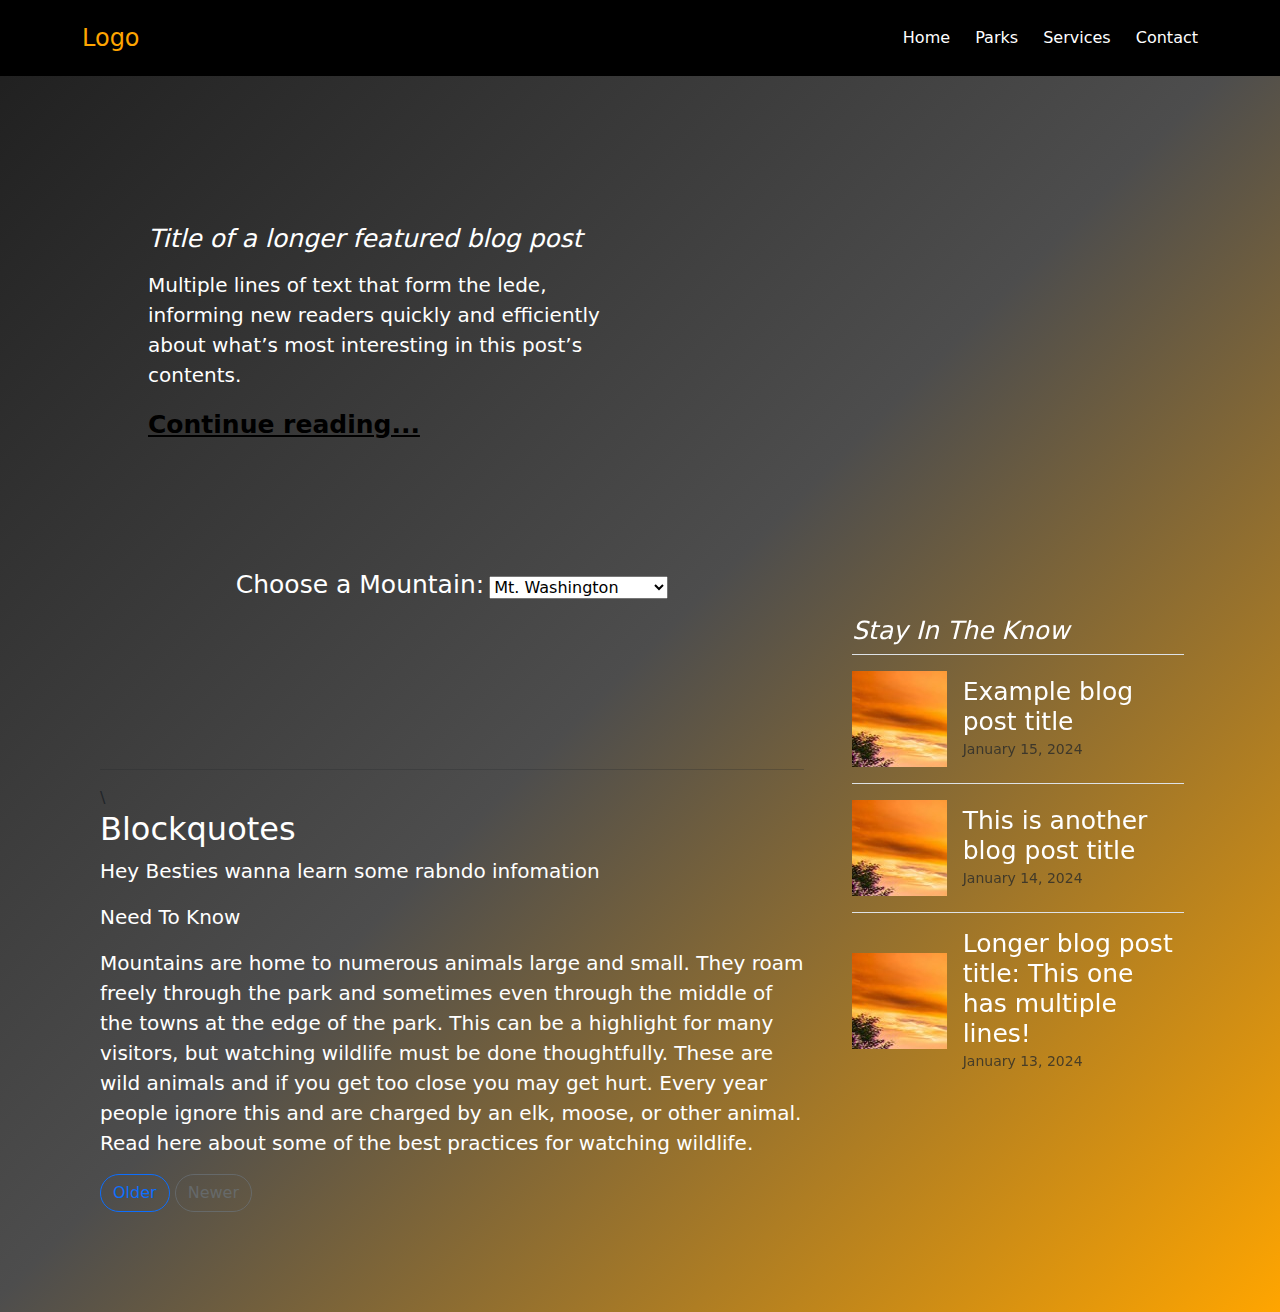
==== mountains.html @ 387bf5c2 "update mountain css" ====
<!DOCTYPE html>
<html lang="en">

<head>
  <meta charset="UTF-8">
  <meta name="viewport" content="width=device-width, initial-scale=1.0">
  <title>Document</title>
  <link rel="stylesheet" href="css/mountains.css">

  <link href="https://cdn.jsdelivr.net/npm/bootstrap@5.3.3/dist/css/bootstrap.min.css" rel="stylesheet"
    integrity="sha384-QWTKZyjpPEjISv5WaRU9OFeRpok6YctnYmDr5pNlyT2bRjXh0JMhjY6hW+ALEwIH" crossorigin="anonymous">

  <link href="https://cdn.jsdelivr.net/npm/bootstrap@5.3.0-alpha1/dist/css/bootstrap.min.css" rel="stylesheet">

  <link href="https://cdn.jsdelivr.net/npm/bootstrap@5.3.3/dist/css/bootstrap.min.css" rel="stylesheet"
    integrity="sha384-QWTKZyjpPEjISv5WaRU9OFeRpok6YctnYmDr5pNlyT2bRjXh0JMhjY6hW+ALEwIH" crossorigin="anonymous">
  <link rel="stylesheet" href="css/mountains.css">
</head>
<style>

</style>

<body>
  <header>
    <nav class="navbar">
      <div class="container">
        <a href="#" class="logo">Logo</a>
        <ul class="nav-links">
          <li><a href="index.html">Home</a></li>
          <li><a href="parks.html">Parks</a></li>
          <li><a href="#">Services</a></li>
          <li><a href="#">Contact</a></li>
        </ul>
      </div>
    </nav>
  </header>

  


    <main>

      <div class="p-4 p-md-5 mb-4 rounded   background-color:transparent">
        <div class="col-lg-6 px-0">
          <h1 class="display-4 fst-italic">Title of a longer featured blog post</h1>
          <p class="lead my-3">Multiple lines of text that form the lede, informing new readers quickly and efficiently
            about what’s most interesting in this post’s contents.</p>
          <p class="lead mb-0"><a href="#" class="text-body-emphasis fw-bold">Continue reading...</a></p>
        </div>
      </div>
    <div class="row g-5">
      <div class="col-md-8">
        
        
        <article class="blog-post">
         
          <div class="container1">
            <label for="mountainDropdown">Choose a Mountain:</label>
            <select id="mountainDropdown" name="dropdown">
            </select>
      
            <br>
      
            <div id="mountainInfo"></div>
            <!-- Info will be displayed here -->
          </div></p>
          <hr>
\          <h2>Blockquotes</h2>
          <p>Hey Besties wanna learn some rabndo infomation</p>
          <blockquote class="blockquote">
            <p>Need To Know</p>
          </blockquote>
          <p>Mountains are home to numerous animals large and small. They roam freely through the park and sometimes even through the middle of the towns at the edge of the park. This can be a highlight for many visitors, but watching wildlife must be done thoughtfully. These are wild animals and if you get too close you may get hurt. Every year people ignore this and are charged by an elk, moose, or other animal. Read here about some of the best practices for watching wildlife.</p>
         

        

        <nav class="blog-pagination" aria-label="Pagination">
          <a class="btn btn-outline-primary rounded-pill" href="#">Older</a>
          <a class="btn btn-outline-secondary rounded-pill disabled" aria-disabled="true">Newer</a>
        </nav>

      </div>

      <div class="col-md-4">
        <div class="position-sticky" style="top: 2rem; background-color: transparent;">
          

          <div>
            <h4 class="fst-italic">Stay In The Know</h4>
            <ul class="list-unstyled">
              <li>
                <a class="d-flex flex-column flex-lg-row gap-3 align-items-start align-items-lg-center py-3 link-body-emphasis text-decoration-none border-top"
                  href="#">
                  <svg class="bd-placeholder-img" width="100%" height="96" xmlns="http://www.w3.org/2000/svg"
                    aria-hidden="true" preserveAspectRatio="xMidYMid slice" focusable="false">
                    <image href = "/images/mountain1.jpg">
                    <rect width="100%" height="100%" fill="#777" />
                  </svg>
                  <div class="col-lg-8">
                    <h6 class="mb-0">Example blog post title</h6>
                    <small class="text-body-secondary">January 15, 2024</small>
                  </div>
                </a>
              </li>
              <li>
                <a class="d-flex flex-column flex-lg-row gap-3 align-items-start align-items-lg-center py-3 link-body-emphasis text-decoration-none border-top"
                  href="#">
                  <svg class="bd-placeholder-img" width="100%" height="96" xmlns="http://www.w3.org/2000/svg"
                    aria-hidden="true" preserveAspectRatio="xMidYMid slice" focusable="false">
                    <image href = "/images/mountain1.jpg">

                    <rect width="100%" height="100%" fill="#777" />
                  </svg>
                  <div class="col-lg-8">
                    <h6 class="mb-0">This is another blog post title</h6>
                    <small class="text-body-secondary">January 14, 2024</small>
                  </div>
                </a>
              </li>
              <li>
                <a class="d-flex flex-column flex-lg-row gap-3 align-items-start align-items-lg-center py-3 link-body-emphasis text-decoration-none border-top"
                  href="#">
                  <svg class="bd-placeholder-img" width="100%" height="96" xmlns="http://www.w3.org/2000/svg"
                    aria-hidden="true" preserveAspectRatio="xMidYMid slice" focusable="false">
                    <image href = "/images/mountain1.jpg">

                    <rect width="100%" height="100%" fill="#777" />
                  </svg>
                  <div class="col-lg-8">
                    <h6 class="mb-0">Longer blog post title: This one has multiple lines!</h6>
                    <small class="text-body-secondary">January 13, 2024</small>
                  </div>
                </a>
              </li>
            </ul>
          </div>

        
  </main>





  <script src="/scripts/mountains.js">






  </script>


</body>

</html>
---- css/mountains.css ----
.navbar {
  background-color: black;
  padding: 20px 0;
}



.logo {
  color: orange;
  text-decoration: none;
  font-size: 24px;
}

.nav-links {
  list-style-type: none;
  margin: 0;
  padding: 0;
}

.nav-links li {
  display: inline-block;
  margin-left: 20px;
}

.nav-links li a {
  color: white;
  text-decoration: none;
  transition: color 0.3s ease;
}

.nav-links li a:hover {
  color: orange;
}
  
  @media (max-width: 768px) {
    .container {
      flex-direction: column;
      align-items: flex-start;
    }
  
    .nav-links {
      margin-top: 20px;
    }
  
    .nav-links li {
      margin-right: 50;
      margin-bottom: 10px;
    }
  }

  body {

    background: linear-gradient(135deg, #1e1e1e, #4d4d4d, #FFA500);
  }
  


/* styles.css */

/* Centering container */
.center-container {
  display: flex;
  align-items: center; /* Vertically center */
  height: 50vh; /* Full viewport height */
}

/* Styles for the container */
.container1 {
  text-align: center; /* Center text */
  background-color: transparent; /* Example background color */
  padding: 50px;
  border-radius: 11%; /* Example border radius */

}
label, .fst-italic, .mb-0{
  color: white;
  font-size: 25px;
}
 
h2{
  color: white;

}

p{
  color: white;

  font-size: 20px;
}
#mountainInfo{
  padding-top: 100px

}
  

.col-md-4{
padding-right: 20px;
  padding-top: 100px;
}

main{
padding: 100px;

}
.card{
  background-color: transparent;
border: transparent;
}

.card-text{

  background-color: transparent;
  padding: 20px;
  border-radius: 10px;
  box-shadow: 0 4px 8px rgba(0, 0, 0, 0.8); /
}

.bg-body-tertiary  {
  background-color: transparent black; 
  padding: 1rem; /* Padding */
  margin-bottom: 1rem; /* Bottom margin */
  border-radius: 0.25rem; /* Rounded corners */
}
---- css/mountains.css ----
.navbar {
  background-color: black;
  padding: 20px 0;
}



.logo {
  color: orange;
  text-decoration: none;
  font-size: 24px;
}

.nav-links {
  list-style-type: none;
  margin: 0;
  padding: 0;
}

.nav-links li {
  display: inline-block;
  margin-left: 20px;
}

.nav-links li a {
  color: white;
  text-decoration: none;
  transition: color 0.3s ease;
}

.nav-links li a:hover {
  color: orange;
}
  
  @media (max-width: 768px) {
    .container {
      flex-direction: column;
      align-items: flex-start;
    }
  
    .nav-links {
      margin-top: 20px;
    }
  
    .nav-links li {
      margin-right: 50;
      margin-bottom: 10px;
    }
  }

  body {

    background: linear-gradient(135deg, #1e1e1e, #4d4d4d, #FFA500);
  }
  


/* styles.css */

/* Centering container */
.center-container {
  display: flex;
  align-items: center; /* Vertically center */
  height: 50vh; /* Full viewport height */
}

/* Styles for the container */
.container1 {
  text-align: center; /* Center text */
  background-color: transparent; /* Example background color */
  padding: 50px;
  border-radius: 11%; /* Example border radius */

}
label, .fst-italic, .mb-0{
  color: white;
  font-size: 25px;
}
 
h2{
  color: white;

}

p{
  color: white;

  font-size: 20px;
}
#mountainInfo{
  padding-top: 100px

}
  

.col-md-4{
padding-right: 20px;
  padding-top: 100px;
}

main{
padding: 100px;

}
.card{
  background-color: transparent;
border: transparent;
}

.card-text{

  background-color: transparent;
  padding: 20px;
  border-radius: 10px;
  box-shadow: 0 4px 8px rgba(0, 0, 0, 0.8); /
}

.bg-body-tertiary  {
  background-color: transparent black; 
  padding: 1rem; /* Padding */
  margin-bottom: 1rem; /* Bottom margin */
  border-radius: 0.25rem; /* Rounded corners */
}
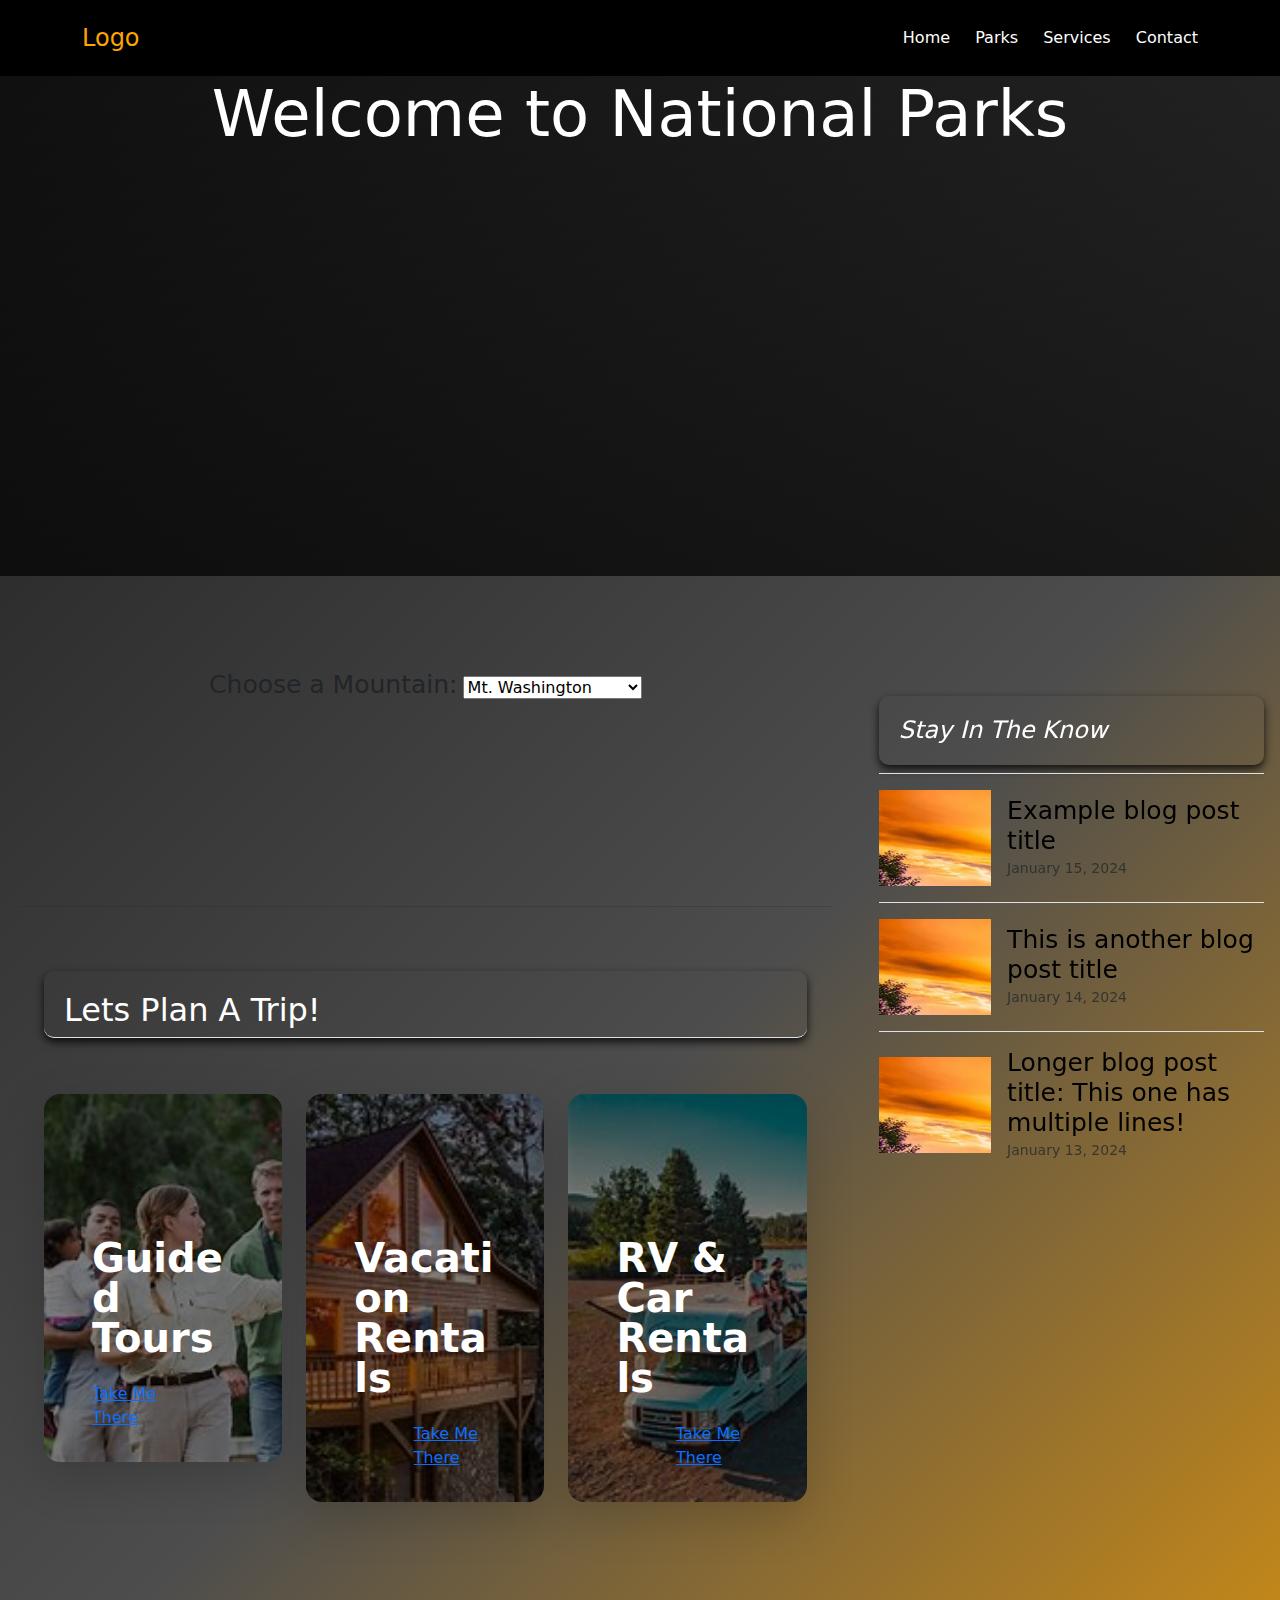
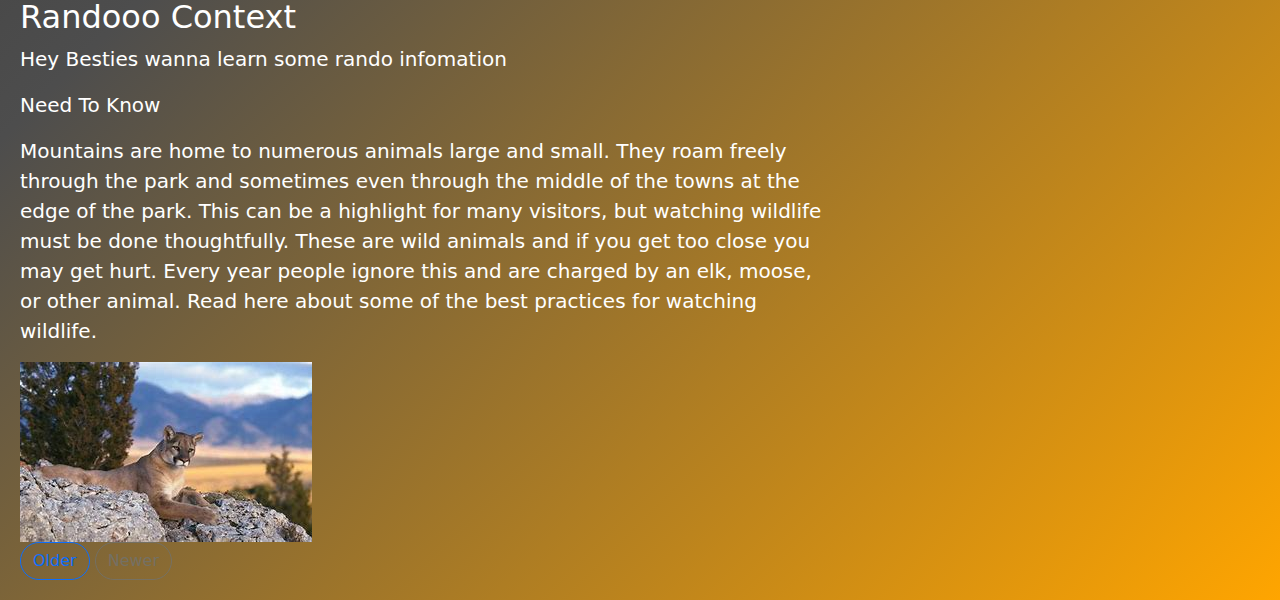
==== commit 45a8b341: "fixed jumbo tron" ====
--- a/mountains.html
+++ b/mountains.html
@@ -35,114 +35,200 @@
     </nav>
   </header>
 
-  
-
-
-    <main>
-
-      <div class="p-4 p-md-5 mb-4 rounded   background-color:transparent">
-        <div class="col-lg-6 px-0">
-          <h1 class="display-4 fst-italic">Title of a longer featured blog post</h1>
-          <p class="lead my-3">Multiple lines of text that form the lede, informing new readers quickly and efficiently
-            about what’s most interesting in this post’s contents.</p>
-          <p class="lead mb-0"><a href="#" class="text-body-emphasis fw-bold">Continue reading...</a></p>
+
+
+
+  <main>
+    <div class="jumbotron jumbotron-fluid">
+      <div class="container text-center">
+        <h1 class="display-3">Welcome to National Parks</h1>
+      </div>
+    </div>
+    <article>
+      <div class="row g-5">
+        <div class="col-md-8">
+
+
+          <article class="blog-post">
+
+            <div class="container1">
+              <label for="mountainDropdown">Choose a Mountain:</label>
+              <select id="mountainDropdown" name="dropdown">
+              </select>
+
+              <br>
+
+              <div id="mountainInfo"></div>
+              <!-- Info will be displayed here -->
+            </div>
+            </p>
+          </article>
+            <hr>
+            <div class="b-example-divider"></div>
+
+            <div class="container px-4 py-5" id="custom-cards">
+              <h2 class="pb-2 border-bottom">Lets Plan A Trip! </h2>
+
+              <div class="row row-cols-1 row-cols-lg-3 align-items-stretch g-4 py-5">
+                <div class="col">
+                  <div class="card card-cover h-200 overflow-hidden text-bg-dark rounded-4 shadow-lg" style="background-repeat: no-repeat; background-image:  linear-gradient(rgba(0, 0, 0, 0.5), rgba(0, 0, 0, 0.5)),
+        url(/images/tours.jpeg);background-size: cover">
+                    <div class="d-flex flex-column h-100 p-5 pb-3 text-white text-shadow-1">
+                      <h3 class="pt-5 mt-5 mb-4 display-6 lh-1 fw-bold">Guided Tours</h3>
+                      <ul class="d-flex list-unstyled mt-auto">
+                        <li class="me-auto">
+                        </li>
+                        <li class="d-flex align-items-center me-3">
+                          <a href="mountains.html" class="slide-link">Take Me There</a>
+                        <li class="d-flex align-items-center">
+                          <svg class="bi me-2" width="1em" height="1em">
+                            <use xlink:href="#calendar3" />
+                          </svg>
+                        </li>
+                      </ul>
+                    </div>
+                  </div>
+                </div>
+
+                <div class="col">
+                  <div class="card card-cover h-200 overflow-hidden text-bg-dark rounded-4 shadow-lg" style="background-repeat: no-repeat; background-image:  linear-gradient(rgba(0, 0, 0, 0.5), rgba(0, 0, 0, 0.5)),
+        url(/images/vacation.jpeg);background-size: cover">
+                    <div class="d-flex flex-column h-100 p-5 pb-3 text-white text-shadow-1">
+                      <h3 class="pt-5 mt-5 mb-4 display-6 lh-1 fw-bold">Vacation Rentals</h3>
+                      <ul class="d-flex list-unstyled mt-auto">
+                        <li class="me-auto">
+                        </li>
+                        <li class="d-flex align-items-center me-3">
+                          <svg class="bi me-2" width="1em" height="1em">
+                            <use xlink:href="#geo-fill" />
+                          </svg>
+                        </li>
+                        <li class="d-flex align-items-center">
+                          <svg class="bi me-2" width="1em" height="1em">
+                            <use xlink:href="#calendar3" />
+                          </svg>
+                          <a href="#" class="slide-link">Take Me There</a>
+                        </li>
+                      </ul>
+                    </div>
+                  </div>
+                </div>
+
+                <div class="col">
+                  <div class="card card-cover h-200 overflow-hidden text-bg-dark rounded-4 shadow-lg" style="background-repeat: no-repeat; background-image:  linear-gradient(rgba(0, 0, 0, 0.5), rgba(0, 0, 0, 0.5)),
+        url(/images/rve.jpeg);background-size: cover">
+                    <div class="d-flex flex-column h-100 p-5 pb-3 text-shadow-1">
+                      <h3 class="pt-5 mt-5 mb-4 display-6 lh-1 fw-bold">RV & Car Rentals</h3>
+                      <ul class="d-flex list-unstyled mt-auto">
+                        <li class="me-auto">
+                        </li>
+                        <li class="d-flex align-items-center me-3">
+                          <svg class="bi me-2" width="1em" height="1em">
+                            <use xlink:href="#geo-fill" />
+                          </svg>
+                        </li>
+                        <li class="d-flex align-items-center">
+                          <svg class="bi me-2" width="1em" height="1em">
+                            <use xlink:href="#calendar3" />
+                          </svg>
+                          <a href="mountains.html" class="slide-link">Take Me There</a>
+                        </li>
+                      </ul>
+                    </div>
+                  </div>
+                </div>
+              </div>
+            </div>
+
+            <h2>Randooo Context </h2>
+            <p>Hey Besties wanna learn some rando infomation</p>
+            <blockquote class="blockquote">
+              <p>Need To Know</p>
+            </blockquote>
+            <p>Mountains are home to numerous animals large and small. They roam freely through the park and sometimes
+              even through the middle of the towns at the edge of the park. This can be a highlight for many visitors,
+              but
+              watching wildlife must be done thoughtfully. These are wild animals and if you get too close you may get
+              hurt. Every year people ignore this and are charged by an elk, moose, or other animal. Read here about
+              some
+              of the best practices for watching wildlife.</p>
+            <img src="/images/lion.jpeg">
+
+
+
+            <nav class="blog-pagination" aria-label="Pagination">
+              <a class="btn btn-outline-primary rounded-pill" href="#">Older</a>
+              <a class="btn btn-outline-secondary rounded-pill disabled" aria-disabled="true">Newer</a>
+            </nav>
+
         </div>
-      </div>
-    <div class="row g-5">
-      <div class="col-md-8">
-        
-        
-        <article class="blog-post">
-         
-          <div class="container1">
-            <label for="mountainDropdown">Choose a Mountain:</label>
-            <select id="mountainDropdown" name="dropdown">
-            </select>
-      
-            <br>
-      
-            <div id="mountainInfo"></div>
-            <!-- Info will be displayed here -->
-          </div></p>
-          <hr>
-\          <h2>Blockquotes</h2>
-          <p>Hey Besties wanna learn some rabndo infomation</p>
-          <blockquote class="blockquote">
-            <p>Need To Know</p>
-          </blockquote>
-          <p>Mountains are home to numerous animals large and small. They roam freely through the park and sometimes even through the middle of the towns at the edge of the park. This can be a highlight for many visitors, but watching wildlife must be done thoughtfully. These are wild animals and if you get too close you may get hurt. Every year people ignore this and are charged by an elk, moose, or other animal. Read here about some of the best practices for watching wildlife.</p>
-         
-
-        
-
-        <nav class="blog-pagination" aria-label="Pagination">
-          <a class="btn btn-outline-primary rounded-pill" href="#">Older</a>
-          <a class="btn btn-outline-secondary rounded-pill disabled" aria-disabled="true">Newer</a>
-        </nav>
-
-      </div>
-
-      <div class="col-md-4">
-        <div class="position-sticky" style="top: 2rem; background-color: transparent;">
-          
-
-          <div>
-            <h4 class="fst-italic">Stay In The Know</h4>
-            <ul class="list-unstyled">
-              <li>
-                <a class="d-flex flex-column flex-lg-row gap-3 align-items-start align-items-lg-center py-3 link-body-emphasis text-decoration-none border-top"
-                  href="#">
-                  <svg class="bd-placeholder-img" width="100%" height="96" xmlns="http://www.w3.org/2000/svg"
-                    aria-hidden="true" preserveAspectRatio="xMidYMid slice" focusable="false">
-                    <image href = "/images/mountain1.jpg">
-                    <rect width="100%" height="100%" fill="#777" />
-                  </svg>
-                  <div class="col-lg-8">
-                    <h6 class="mb-0">Example blog post title</h6>
-                    <small class="text-body-secondary">January 15, 2024</small>
-                  </div>
-                </a>
-              </li>
-              <li>
-                <a class="d-flex flex-column flex-lg-row gap-3 align-items-start align-items-lg-center py-3 link-body-emphasis text-decoration-none border-top"
-                  href="#">
-                  <svg class="bd-placeholder-img" width="100%" height="96" xmlns="http://www.w3.org/2000/svg"
-                    aria-hidden="true" preserveAspectRatio="xMidYMid slice" focusable="false">
-                    <image href = "/images/mountain1.jpg">
-
-                    <rect width="100%" height="100%" fill="#777" />
-                  </svg>
-                  <div class="col-lg-8">
-                    <h6 class="mb-0">This is another blog post title</h6>
-                    <small class="text-body-secondary">January 14, 2024</small>
-                  </div>
-                </a>
-              </li>
-              <li>
-                <a class="d-flex flex-column flex-lg-row gap-3 align-items-start align-items-lg-center py-3 link-body-emphasis text-decoration-none border-top"
-                  href="#">
-                  <svg class="bd-placeholder-img" width="100%" height="96" xmlns="http://www.w3.org/2000/svg"
-                    aria-hidden="true" preserveAspectRatio="xMidYMid slice" focusable="false">
-                    <image href = "/images/mountain1.jpg">
-
-                    <rect width="100%" height="100%" fill="#777" />
-                  </svg>
-                  <div class="col-lg-8">
-                    <h6 class="mb-0">Longer blog post title: This one has multiple lines!</h6>
-                    <small class="text-body-secondary">January 13, 2024</small>
-                  </div>
-                </a>
-              </li>
-            </ul>
-          </div>
-
-        
+
+        <div class="col-md-4">
+          <div class="position-sticky" style="top: 2rem; background-color: transparent;">
+
+
+            <div>
+              <h4 class="fst-italic">Stay In The Know</h4>
+              <ul class="list-unstyled">
+                <li>
+                  <a class="d-flex flex-column flex-lg-row gap-3 align-items-start align-items-lg-center py-3 link-body-emphasis text-decoration-none border-top"
+                    href="#">
+                    <svg class="bd-placeholder-img" width="100%" height="96" xmlns="http://www.w3.org/2000/svg"
+                      aria-hidden="true" preserveAspectRatio="xMidYMid slice" focusable="false">
+                      <image href="/images/mountain1.jpg">
+                        <rect width="100%" height="100%" fill="#777" />
+                    </svg>
+                    <div class="col-lg-8">
+                      <h6 class="mb-0">Example blog post title</h6>
+                      <small class="text-body-secondary">January 15, 2024</small>
+                    </div>
+                  </a>
+                </li>
+                <li>
+                  <a class="d-flex flex-column flex-lg-row gap-3 align-items-start align-items-lg-center py-3 link-body-emphasis text-decoration-none border-top"
+                    href="#">
+                    <svg class="bd-placeholder-img" width="100%" height="96" xmlns="http://www.w3.org/2000/svg"
+                      aria-hidden="true" preserveAspectRatio="xMidYMid slice" focusable="false">
+                      <image href="/images/mountain1.jpg">
+
+                        <rect width="100%" height="100%" fill="#777" />
+                    </svg>
+                    <div class="col-lg-8">
+                      <h6 class="mb-0">This is another blog post title</h6>
+                      <small class="text-body-secondary">January 14, 2024</small>
+                    </div>
+                  </a>
+                </li>
+                <li>
+                  <a class="d-flex flex-column flex-lg-row gap-3 align-items-start align-items-lg-center py-3 link-body-emphasis text-decoration-none border-top"
+                    href="#">
+                    <svg class="bd-placeholder-img" width="100%" height="96" xmlns="http://www.w3.org/2000/svg"
+                      aria-hidden="true" preserveAspectRatio="xMidYMid slice" focusable="false">
+                      <image href="/images/mountain1.jpg">
+
+                        <rect width="100%" height="100%" fill="#777" />
+                    </svg>
+                    <div class="col-lg-8">
+                      <h6 class="mb-0">Longer blog post title: This one has multiple lines!</h6>
+                      <small class="text-body-secondary">January 13, 2024</small>
+                    </div>
+                  </a>
+                </li>
+              </ul>
+            </div>
+    
+
   </main>
 
 
 
 
-
+  <script src="https://cdn.jsdelivr.net/npm/bootstrap@5.3.3/dist/js/bootstrap.bundle.min.js"
+  integrity="sha384-YvpcrYf0tY3lHB60NNkmXc5s9fDVZLESaAA55NDzOxhy9GkcIdslK1eN7N6jIeHz"
+  crossorigin="anonymous"></script>
+  <script src="https://code.jquery.com/jquery-3.5.1.slim.min.js"></script>
+  <script src="https://cdn.jsdelivr.net/npm/@popperjs/core@2.5.4/dist/umd/popper.min.js"></script>
+  <script src="https://stackpath.bootstrapcdn.com/bootstrap/4.5.2/js/bootstrap.min.js"></script>
   <script src="/scripts/mountains.js">
 
 
--- a/css/mountains.css
+++ b/css/mountains.css
@@ -56,14 +56,28 @@
   
 
 
-/* styles.css */
+  .jumbotron {
+    position: relative;
+    background-image: url('https://source.unsplash.com/1600x900/?nationalpark');
+    background-size: cover;
+    color: white;
+    height: 500px; /* Adjust the height as needed */
+  }
+  
+  .jumbotron::before {
+    content: '';
+    position: absolute;
+    top: 0;
+    left: 0;
+    width: 100%;
+    height: 100%;
+    background: linear-gradient(to bottom, rgba(0, 0, 0, 0.5), rgba(0, 0, 0, 0.7));
+    z-index: -1; /* Ensure the gradient is behind the content */
+  }
+  
 
-/* Centering container */
-.center-container {
-  display: flex;
-  align-items: center; /* Vertically center */
-  height: 50vh; /* Full viewport height */
-}
+
+
 
 /* Styles for the container */
 .container1 {
@@ -73,9 +87,16 @@
   border-radius: 11%; /* Example border radius */
 
 }
-label, .fst-italic, .mb-0{
+label,  .mb-0{
+  font-size: 25px;
+}
+.fst-italic{
   color: white;
-  font-size: 25px;
+
+  background-color: transparent;
+  padding: 20px;
+  border-radius: 10px;
+  box-shadow: 0 4px 8px rgba(0, 0, 0, 0.8); /
 }
  
 h2{
@@ -99,8 +120,8 @@
   padding-top: 100px;
 }
 
-main{
-padding: 100px;
+article{
+padding: 20px;
 
 }
 .card{
@@ -115,10 +136,17 @@
   border-radius: 10px;
   box-shadow: 0 4px 8px rgba(0, 0, 0, 0.8); /
 }
+.pb-2{
+
+  background-color: transparent;
+  padding: 20px;
+  border-radius: 10px;
+  box-shadow: 0 4px 8px rgba(0, 0, 0, 0.8); /
+}
 
 .bg-body-tertiary  {
   background-color: transparent black; 
   padding: 1rem; /* Padding */
   margin-bottom: 1rem; /* Bottom margin */
   border-radius: 0.25rem; /* Rounded corners */
-}+}
--- a/css/mountains.css
+++ b/css/mountains.css
@@ -56,14 +56,28 @@
   
 
 
-/* styles.css */
+  .jumbotron {
+    position: relative;
+    background-image: url('https://source.unsplash.com/1600x900/?nationalpark');
+    background-size: cover;
+    color: white;
+    height: 500px; /* Adjust the height as needed */
+  }
+  
+  .jumbotron::before {
+    content: '';
+    position: absolute;
+    top: 0;
+    left: 0;
+    width: 100%;
+    height: 100%;
+    background: linear-gradient(to bottom, rgba(0, 0, 0, 0.5), rgba(0, 0, 0, 0.7));
+    z-index: -1; /* Ensure the gradient is behind the content */
+  }
+  
 
-/* Centering container */
-.center-container {
-  display: flex;
-  align-items: center; /* Vertically center */
-  height: 50vh; /* Full viewport height */
-}
+
+
 
 /* Styles for the container */
 .container1 {
@@ -73,9 +87,16 @@
   border-radius: 11%; /* Example border radius */
 
 }
-label, .fst-italic, .mb-0{
+label,  .mb-0{
+  font-size: 25px;
+}
+.fst-italic{
   color: white;
-  font-size: 25px;
+
+  background-color: transparent;
+  padding: 20px;
+  border-radius: 10px;
+  box-shadow: 0 4px 8px rgba(0, 0, 0, 0.8); /
 }
  
 h2{
@@ -99,8 +120,8 @@
   padding-top: 100px;
 }
 
-main{
-padding: 100px;
+article{
+padding: 20px;
 
 }
 .card{
@@ -115,10 +136,17 @@
   border-radius: 10px;
   box-shadow: 0 4px 8px rgba(0, 0, 0, 0.8); /
 }
+.pb-2{
+
+  background-color: transparent;
+  padding: 20px;
+  border-radius: 10px;
+  box-shadow: 0 4px 8px rgba(0, 0, 0, 0.8); /
+}
 
 .bg-body-tertiary  {
   background-color: transparent black; 
   padding: 1rem; /* Padding */
   margin-bottom: 1rem; /* Bottom margin */
   border-radius: 0.25rem; /* Rounded corners */
-}+}
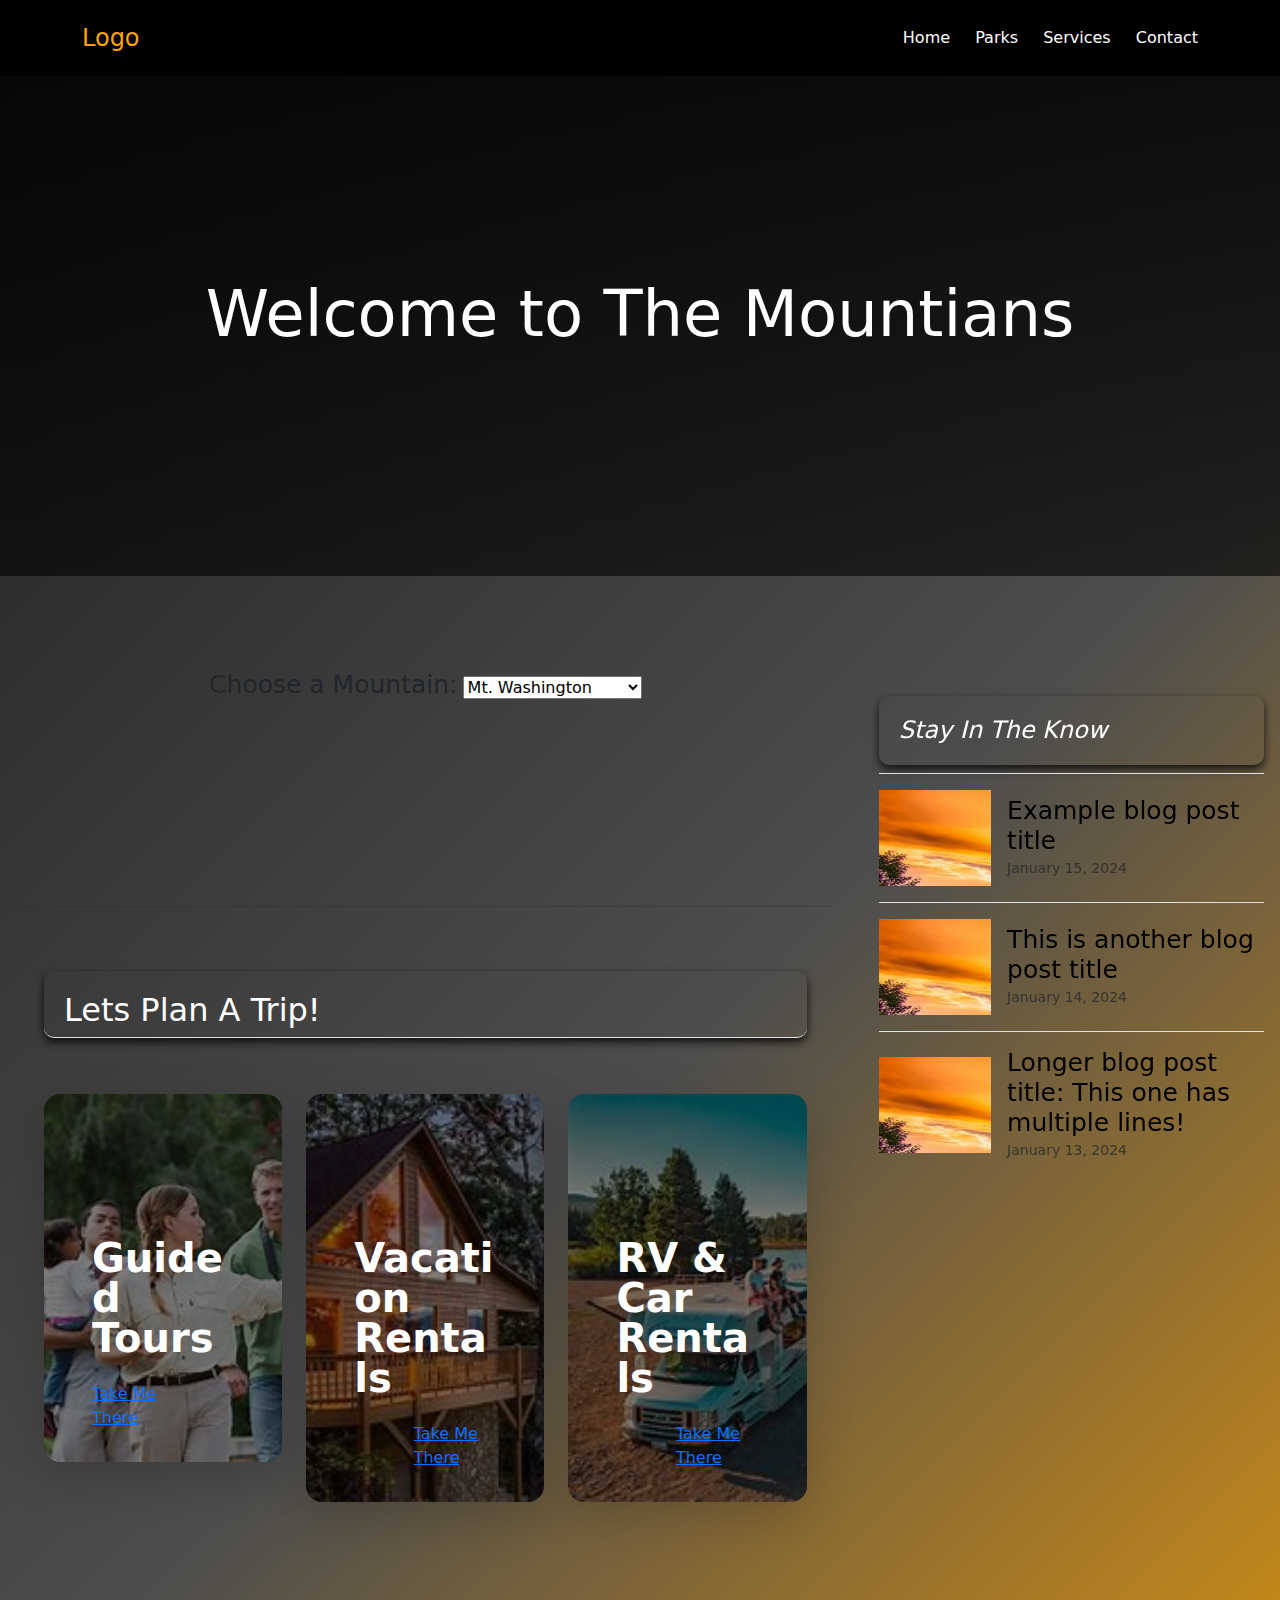
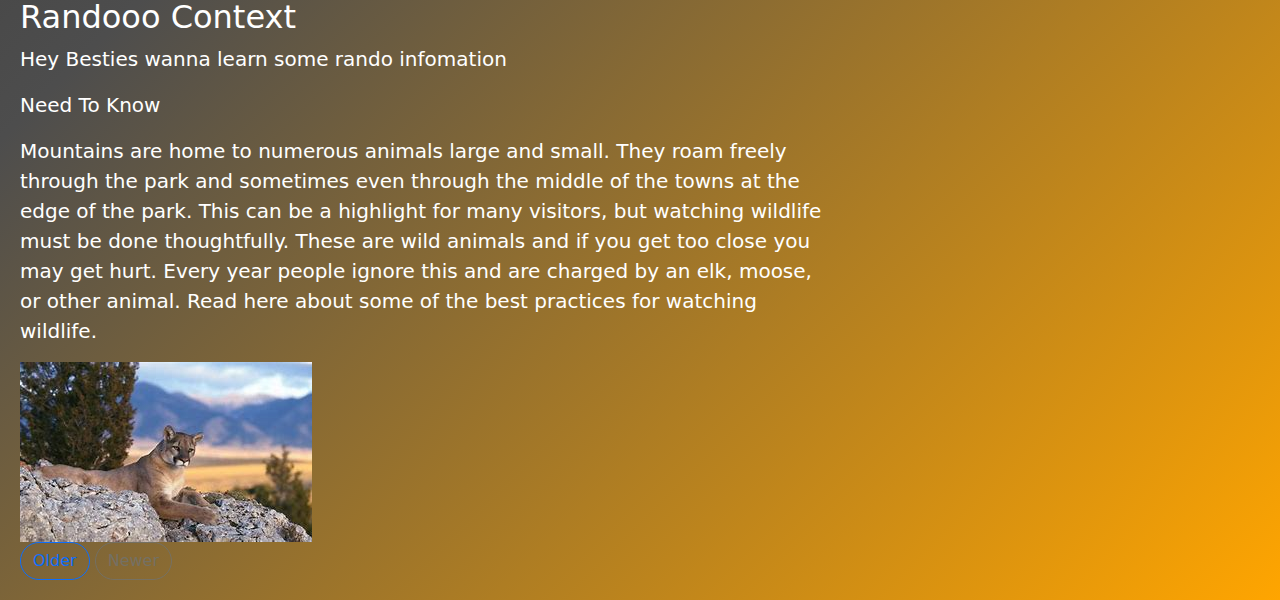
==== commit c86cc200: "update gradient on jumbo tron" ====
--- a/mountains.html
+++ b/mountains.html
@@ -41,7 +41,7 @@
   <main>
     <div class="jumbotron jumbotron-fluid">
       <div class="container text-center">
-        <h1 class="display-3">Welcome to National Parks</h1>
+        <h1 class="display-3">Welcome to The Mountians</h1>
       </div>
     </div>
     <article>
--- a/css/mountains.css
+++ b/css/mountains.css
@@ -54,26 +54,36 @@
     background: linear-gradient(135deg, #1e1e1e, #4d4d4d, #FFA500);
   }
   
+h1{
+ padding-top: 200px;
+ color: white;
 
+}
+.jumbotron {
+  position: relative;
+  background-image: url('https://source.unsplash.com/1600x900/?nationalpark');
+  background-size: cover;
+  height: 500px; /* Adjust the height as needed */
+}
 
-  .jumbotron {
-    position: relative;
-    background-image: url('https://source.unsplash.com/1600x900/?nationalpark');
-    background-size: cover;
-    color: white;
-    height: 500px; /* Adjust the height as needed */
-  }
-  
-  .jumbotron::before {
-    content: '';
-    position: absolute;
-    top: 0;
-    left: 0;
-    width: 100%;
-    height: 100%;
-    background: linear-gradient(to bottom, rgba(0, 0, 0, 0.5), rgba(0, 0, 0, 0.7));
-    z-index: -1; /* Ensure the gradient is behind the content */
-  }
+.jumbotron::before {
+  content: '';
+  position: absolute;
+  top: 0;
+  left: 0;
+  width: 100%;
+  height: 100%;
+  background: linear-gradient(to bottom, rgba(0, 0, 0, 0.8), rgba(0, 0, 0, 0.6)); /* Darker gradient */
+  z-index: -1; /* Ensure the gradient is behind the content */
+}
+
+.jumbotron .container {
+  text-align: center;
+  color: white; /* White text color */
+  position: relative; /* Add position relative for z-index to work */
+  z-index: 1; /* Ensure the text is in front of the gradient */
+}
+
   
 
 
--- a/css/mountains.css
+++ b/css/mountains.css
@@ -54,26 +54,36 @@
     background: linear-gradient(135deg, #1e1e1e, #4d4d4d, #FFA500);
   }
   
+h1{
+ padding-top: 200px;
+ color: white;
 
+}
+.jumbotron {
+  position: relative;
+  background-image: url('https://source.unsplash.com/1600x900/?nationalpark');
+  background-size: cover;
+  height: 500px; /* Adjust the height as needed */
+}
 
-  .jumbotron {
-    position: relative;
-    background-image: url('https://source.unsplash.com/1600x900/?nationalpark');
-    background-size: cover;
-    color: white;
-    height: 500px; /* Adjust the height as needed */
-  }
-  
-  .jumbotron::before {
-    content: '';
-    position: absolute;
-    top: 0;
-    left: 0;
-    width: 100%;
-    height: 100%;
-    background: linear-gradient(to bottom, rgba(0, 0, 0, 0.5), rgba(0, 0, 0, 0.7));
-    z-index: -1; /* Ensure the gradient is behind the content */
-  }
+.jumbotron::before {
+  content: '';
+  position: absolute;
+  top: 0;
+  left: 0;
+  width: 100%;
+  height: 100%;
+  background: linear-gradient(to bottom, rgba(0, 0, 0, 0.8), rgba(0, 0, 0, 0.6)); /* Darker gradient */
+  z-index: -1; /* Ensure the gradient is behind the content */
+}
+
+.jumbotron .container {
+  text-align: center;
+  color: white; /* White text color */
+  position: relative; /* Add position relative for z-index to work */
+  z-index: 1; /* Ensure the text is in front of the gradient */
+}
+
   
 
 
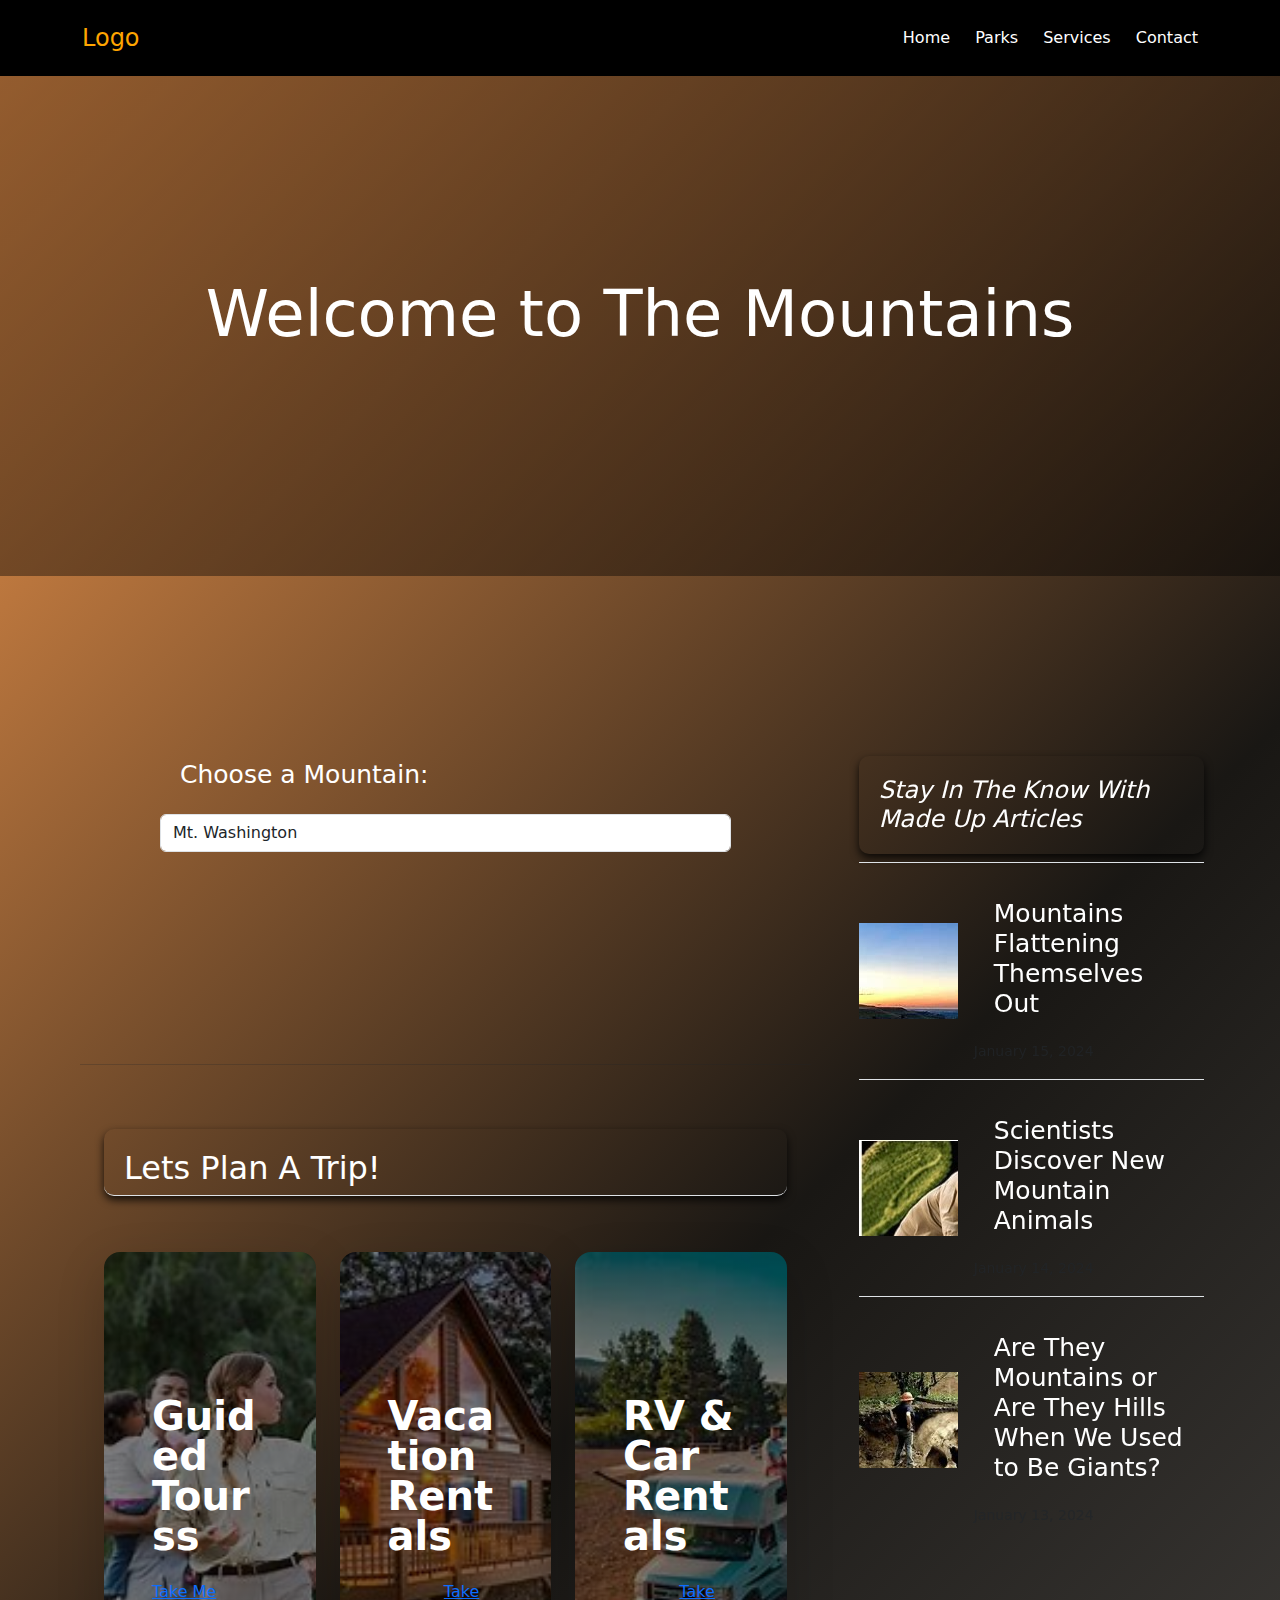
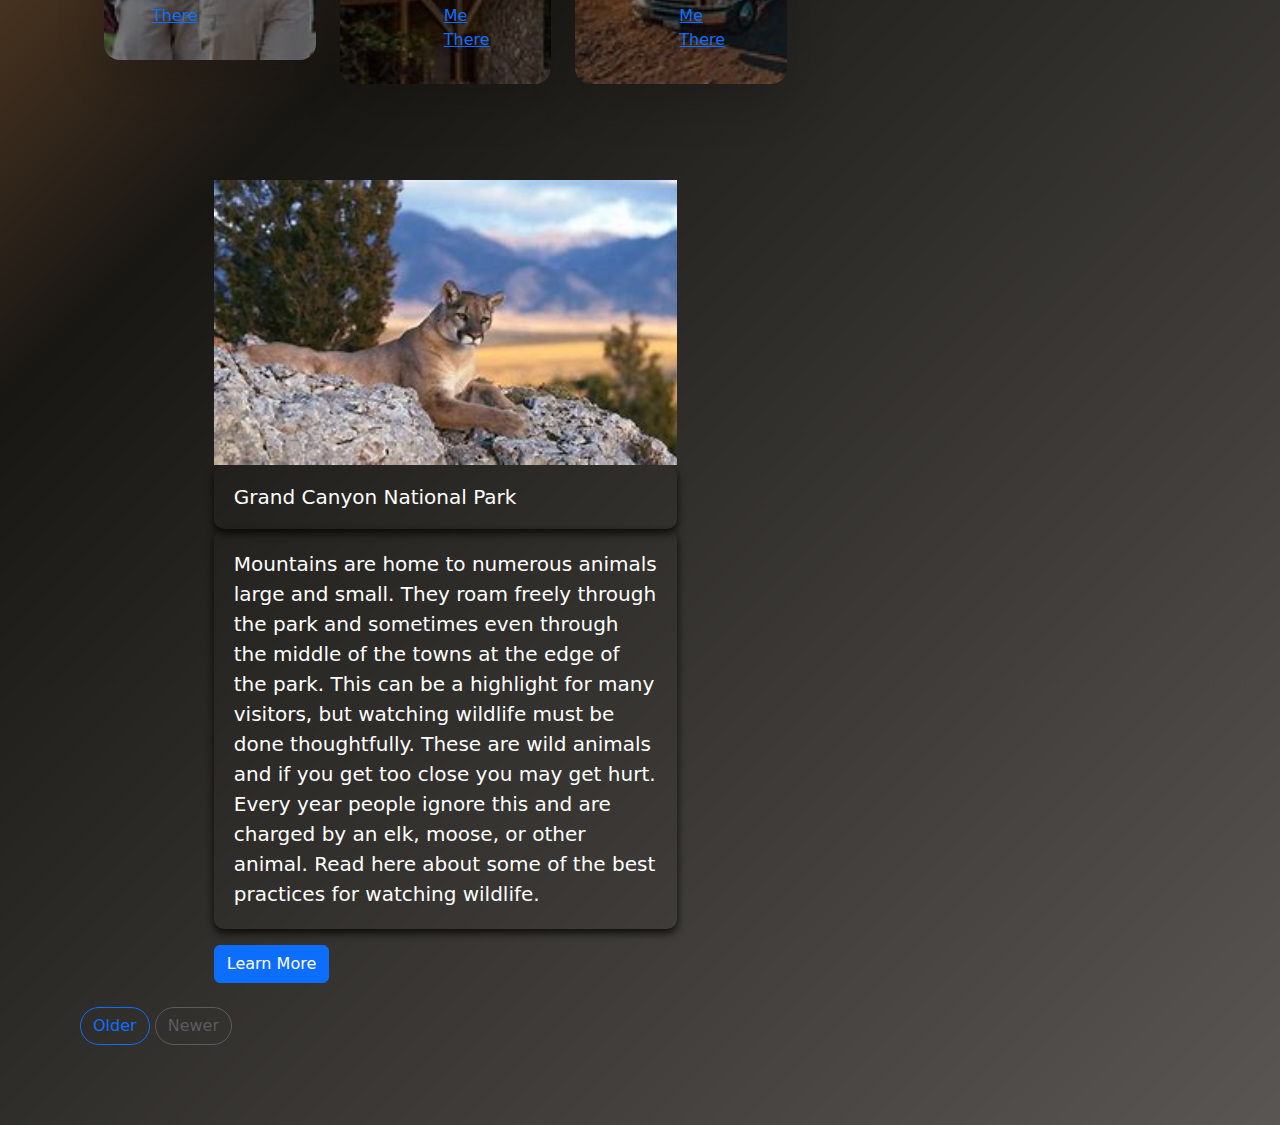
==== commit 5645deee: "fixed mountains css" ====
--- a/mountains.html
+++ b/mountains.html
@@ -41,7 +41,7 @@
   <main>
     <div class="jumbotron jumbotron-fluid">
       <div class="container text-center">
-        <h1 class="display-3">Welcome to The Mountians</h1>
+        <h1 class="display-3">Welcome to The Mountains</h1>
       </div>
     </div>
     <article>
@@ -50,17 +50,14 @@
 
 
           <article class="blog-post">
-
-            <div class="container1">
+            
+            <div class="form-group">
               <label for="mountainDropdown">Choose a Mountain:</label>
-              <select id="mountainDropdown" name="dropdown">
+              <select class="form-control" id="mountainDropdown" name="dropdown">
               </select>
-
-              <br>
-
-              <div id="mountainInfo"></div>
-              <!-- Info will be displayed here -->
-            </div>
+              <div id="mountainInfo"></div> <!-- Info will be displayed here -->
+          </div>
+          
             </p>
           </article>
             <hr>
@@ -74,7 +71,7 @@
                   <div class="card card-cover h-200 overflow-hidden text-bg-dark rounded-4 shadow-lg" style="background-repeat: no-repeat; background-image:  linear-gradient(rgba(0, 0, 0, 0.5), rgba(0, 0, 0, 0.5)),
         url(/images/tours.jpeg);background-size: cover">
                     <div class="d-flex flex-column h-100 p-5 pb-3 text-white text-shadow-1">
-                      <h3 class="pt-5 mt-5 mb-4 display-6 lh-1 fw-bold">Guided Tours</h3>
+                      <h3 class="pt-5 mt-5 mb-4 display-6 lh-1 fw-bold">Guided Tourss</h3>
                       <ul class="d-flex list-unstyled mt-auto">
                         <li class="me-auto">
                         </li>
@@ -139,20 +136,23 @@
                 </div>
               </div>
             </div>
-
-            <h2>Randooo Context </h2>
-            <p>Hey Besties wanna learn some rando infomation</p>
-            <blockquote class="blockquote">
-              <p>Need To Know</p>
-            </blockquote>
-            <p>Mountains are home to numerous animals large and small. They roam freely through the park and sometimes
-              even through the middle of the towns at the edge of the park. This can be a highlight for many visitors,
-              but
-              watching wildlife must be done thoughtfully. These are wild animals and if you get too close you may get
-              hurt. Every year people ignore this and are charged by an elk, moose, or other animal. Read here about
-              some
-              of the best practices for watching wildlife.</p>
-            <img src="/images/lion.jpeg">
+           <div class="container">
+    <div class="row justify-content-center">
+        <div class="col-md-8 mb-4">
+            <div class="card1">
+                <img src="/images/lion.jpeg" class="card-img-top" alt="...">
+                <div class="card-body">
+                    <h5 class="card-title">Grand Canyon National Park</h5>
+                    <p class="card-text">Mountains are home to numerous animals large and small. They roam freely through the park and sometimes even through the middle of the towns at the edge of the park. This can be a highlight for many visitors, but watching wildlife must be done thoughtfully. These are wild animals and if you get too close you may get hurt. Every year people ignore this and are charged by an elk, moose, or other animal. Read here about some of the best practices for watching wildlife.</p>
+                    <a href="#" class="btn btn-primary">Learn More</a>
+                </div>
+            </div>
+        </div>
+    </div>
+</div>
+
+          
+           
 
 
 
@@ -168,18 +168,18 @@
 
 
             <div>
-              <h4 class="fst-italic">Stay In The Know</h4>
+              <h4 class="fst-italic">Stay In The Know With Made Up Articles</h4>
               <ul class="list-unstyled">
                 <li>
                   <a class="d-flex flex-column flex-lg-row gap-3 align-items-start align-items-lg-center py-3 link-body-emphasis text-decoration-none border-top"
                     href="#">
                     <svg class="bd-placeholder-img" width="100%" height="96" xmlns="http://www.w3.org/2000/svg"
                       aria-hidden="true" preserveAspectRatio="xMidYMid slice" focusable="false">
-                      <image href="/images/mountain1.jpg">
+                      <image href="/images/flat.jpeg">
                         <rect width="100%" height="100%" fill="#777" />
                     </svg>
                     <div class="col-lg-8">
-                      <h6 class="mb-0">Example blog post title</h6>
+                      <h6 class="mb-0">Mountains Flattening Themselves Out</h6>
                       <small class="text-body-secondary">January 15, 2024</small>
                     </div>
                   </a>
@@ -189,12 +189,12 @@
                     href="#">
                     <svg class="bd-placeholder-img" width="100%" height="96" xmlns="http://www.w3.org/2000/svg"
                       aria-hidden="true" preserveAspectRatio="xMidYMid slice" focusable="false">
-                      <image href="/images/mountain1.jpg">
+                      <image href="/images/newalien.jpg">
 
                         <rect width="100%" height="100%" fill="#777" />
                     </svg>
                     <div class="col-lg-8">
-                      <h6 class="mb-0">This is another blog post title</h6>
+                      <h6 class="mb-0">Scientists Discover New  Mountain Animals </h6>
                       <small class="text-body-secondary">January 14, 2024</small>
                     </div>
                   </a>
@@ -204,12 +204,12 @@
                     href="#">
                     <svg class="bd-placeholder-img" width="100%" height="96" xmlns="http://www.w3.org/2000/svg"
                       aria-hidden="true" preserveAspectRatio="xMidYMid slice" focusable="false">
-                      <image href="/images/mountain1.jpg">
+                      <image href="/images/newgiants.jpg">
 
                         <rect width="100%" height="100%" fill="#777" />
                     </svg>
                     <div class="col-lg-8">
-                      <h6 class="mb-0">Longer blog post title: This one has multiple lines!</h6>
+                      <h6 class="mb-0">Are They Mountains or Are They Hills When We Used to Be Giants?</h6>
                       <small class="text-body-secondary">January 13, 2024</small>
                     </div>
                   </a>
--- a/css/mountains.css
+++ b/css/mountains.css
@@ -51,7 +51,7 @@
 
   body {
 
-    background: linear-gradient(135deg, #1e1e1e, #4d4d4d, #FFA500);
+    background: linear-gradient(135deg, #ff7300b0, #191714, #0e0a06b0);
   }
   
 h1{
@@ -61,7 +61,7 @@
 }
 .jumbotron {
   position: relative;
-  background-image: url('https://source.unsplash.com/1600x900/?nationalpark');
+  background-image: url('/images/212699.jpg');
   background-size: cover;
   height: 500px; /* Adjust the height as needed */
 }
@@ -73,8 +73,8 @@
   left: 0;
   width: 100%;
   height: 100%;
-  background: linear-gradient(to bottom, rgba(0, 0, 0, 0.8), rgba(0, 0, 0, 0.6)); /* Darker gradient */
-  z-index: -1; /* Ensure the gradient is behind the content */
+  background: linear-gradient(to bottom, rgba(0, 0, 0, 0.4), rgba(0, 0, 0, 0.4)); /* Darker gradient */
+  z-index: -.9; /* Ensure the gradient is behind the content */
 }
 
 .jumbotron .container {
@@ -90,17 +90,17 @@
 
 
 /* Styles for the container */
-.container1 {
-  text-align: center; /* Center text */
-  background-color: transparent; /* Example background color */
-  padding: 50px;
-  border-radius: 11%; /* Example border radius */
+
+label,  .mb-0{
+  font-size: 25px;
+  background-color: transparent;
+  padding: 20px;
+  border-radius: 10px;
+ 
+  color: white;
 
 }
-label,  .mb-0{
-  font-size: 25px;
-}
-.fst-italic{
+.fst-italic, .card-title{
   color: white;
 
   background-color: transparent;
@@ -124,14 +124,17 @@
 
 }
   
+#form-group{
 
+  width: 50%;
+}
 .col-md-4{
 padding-right: 20px;
   padding-top: 100px;
 }
 
 article{
-padding: 20px;
+padding: 80px;
 
 }
 .card{
@@ -160,3 +163,4 @@
   margin-bottom: 1rem; /* Bottom margin */
   border-radius: 0.25rem; /* Rounded corners */
 }
+
--- a/css/mountains.css
+++ b/css/mountains.css
@@ -51,7 +51,7 @@
 
   body {
 
-    background: linear-gradient(135deg, #1e1e1e, #4d4d4d, #FFA500);
+    background: linear-gradient(135deg, #ff7300b0, #191714, #0e0a06b0);
   }
   
 h1{
@@ -61,7 +61,7 @@
 }
 .jumbotron {
   position: relative;
-  background-image: url('https://source.unsplash.com/1600x900/?nationalpark');
+  background-image: url('/images/212699.jpg');
   background-size: cover;
   height: 500px; /* Adjust the height as needed */
 }
@@ -73,8 +73,8 @@
   left: 0;
   width: 100%;
   height: 100%;
-  background: linear-gradient(to bottom, rgba(0, 0, 0, 0.8), rgba(0, 0, 0, 0.6)); /* Darker gradient */
-  z-index: -1; /* Ensure the gradient is behind the content */
+  background: linear-gradient(to bottom, rgba(0, 0, 0, 0.4), rgba(0, 0, 0, 0.4)); /* Darker gradient */
+  z-index: -.9; /* Ensure the gradient is behind the content */
 }
 
 .jumbotron .container {
@@ -90,17 +90,17 @@
 
 
 /* Styles for the container */
-.container1 {
-  text-align: center; /* Center text */
-  background-color: transparent; /* Example background color */
-  padding: 50px;
-  border-radius: 11%; /* Example border radius */
+
+label,  .mb-0{
+  font-size: 25px;
+  background-color: transparent;
+  padding: 20px;
+  border-radius: 10px;
+ 
+  color: white;
 
 }
-label,  .mb-0{
-  font-size: 25px;
-}
-.fst-italic{
+.fst-italic, .card-title{
   color: white;
 
   background-color: transparent;
@@ -124,14 +124,17 @@
 
 }
   
+#form-group{
 
+  width: 50%;
+}
 .col-md-4{
 padding-right: 20px;
   padding-top: 100px;
 }
 
 article{
-padding: 20px;
+padding: 80px;
 
 }
 .card{
@@ -160,3 +163,4 @@
   margin-bottom: 1rem; /* Bottom margin */
   border-radius: 0.25rem; /* Rounded corners */
 }
+
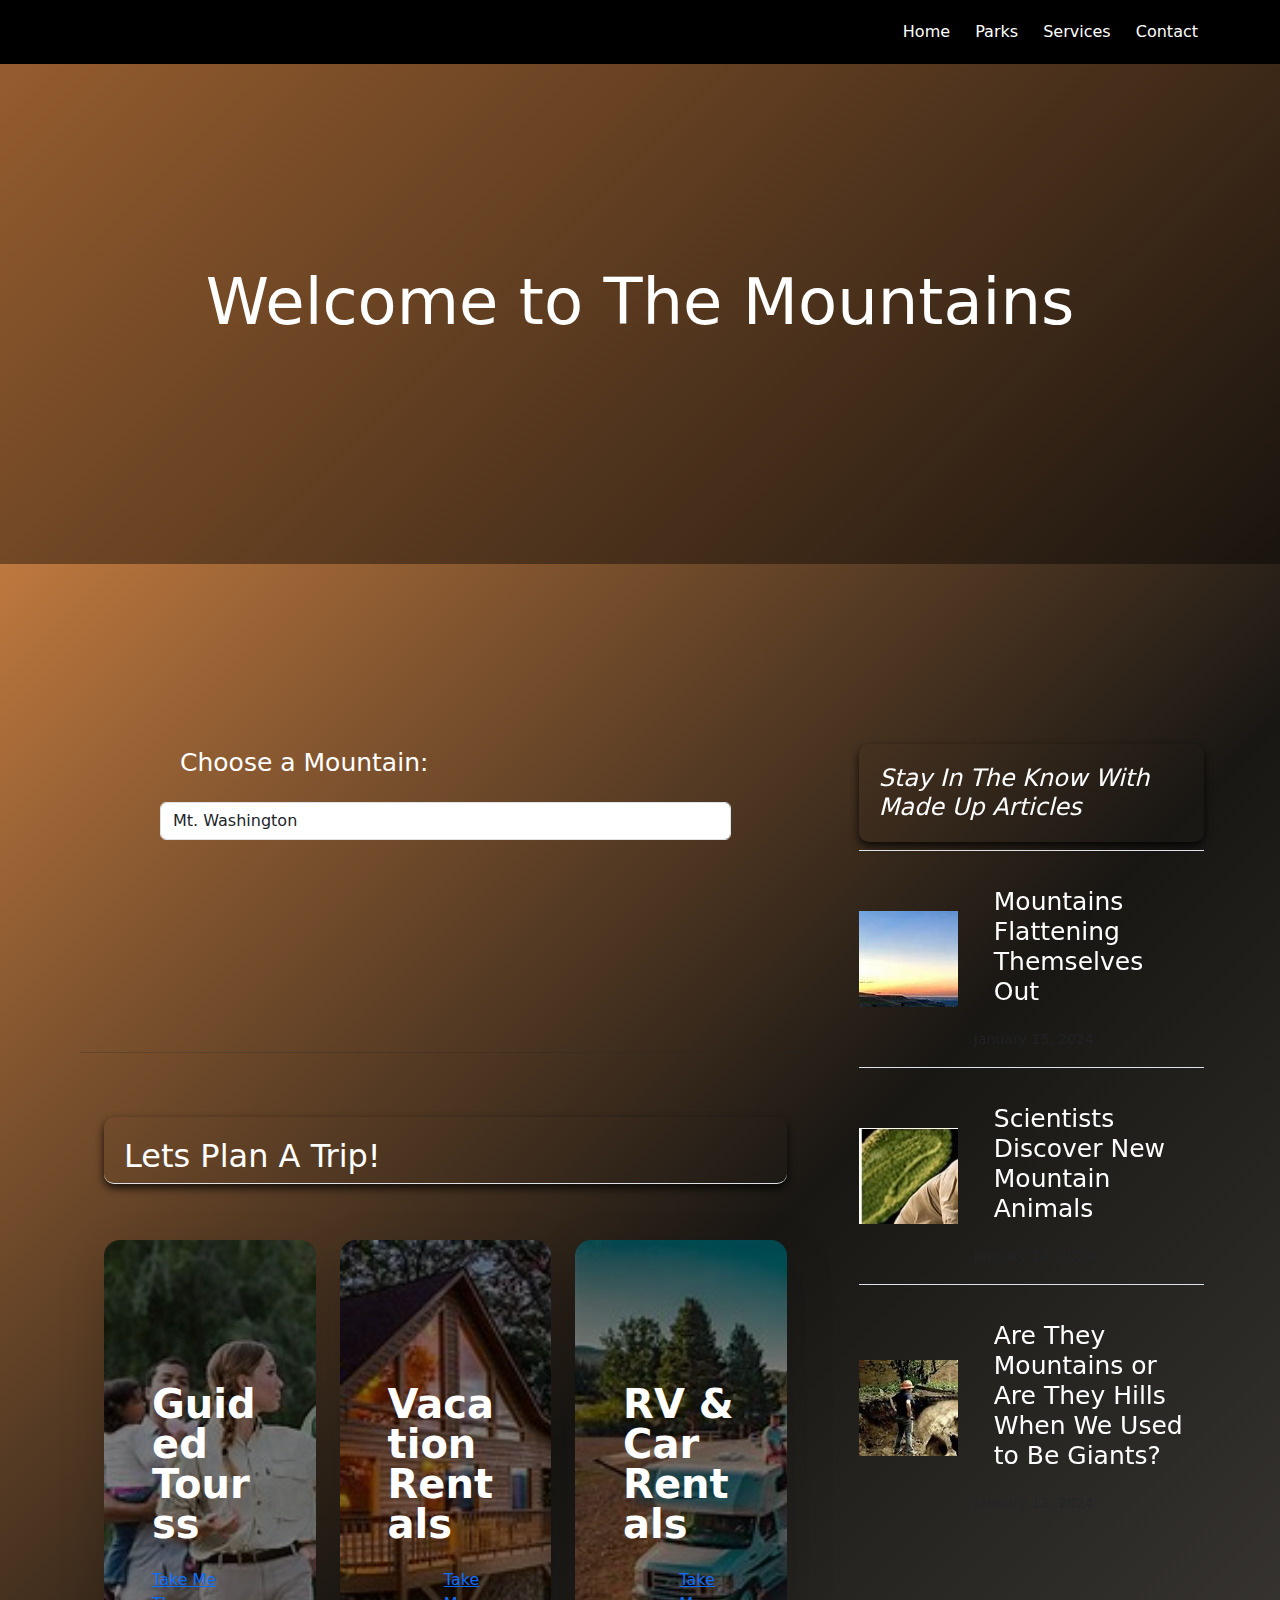
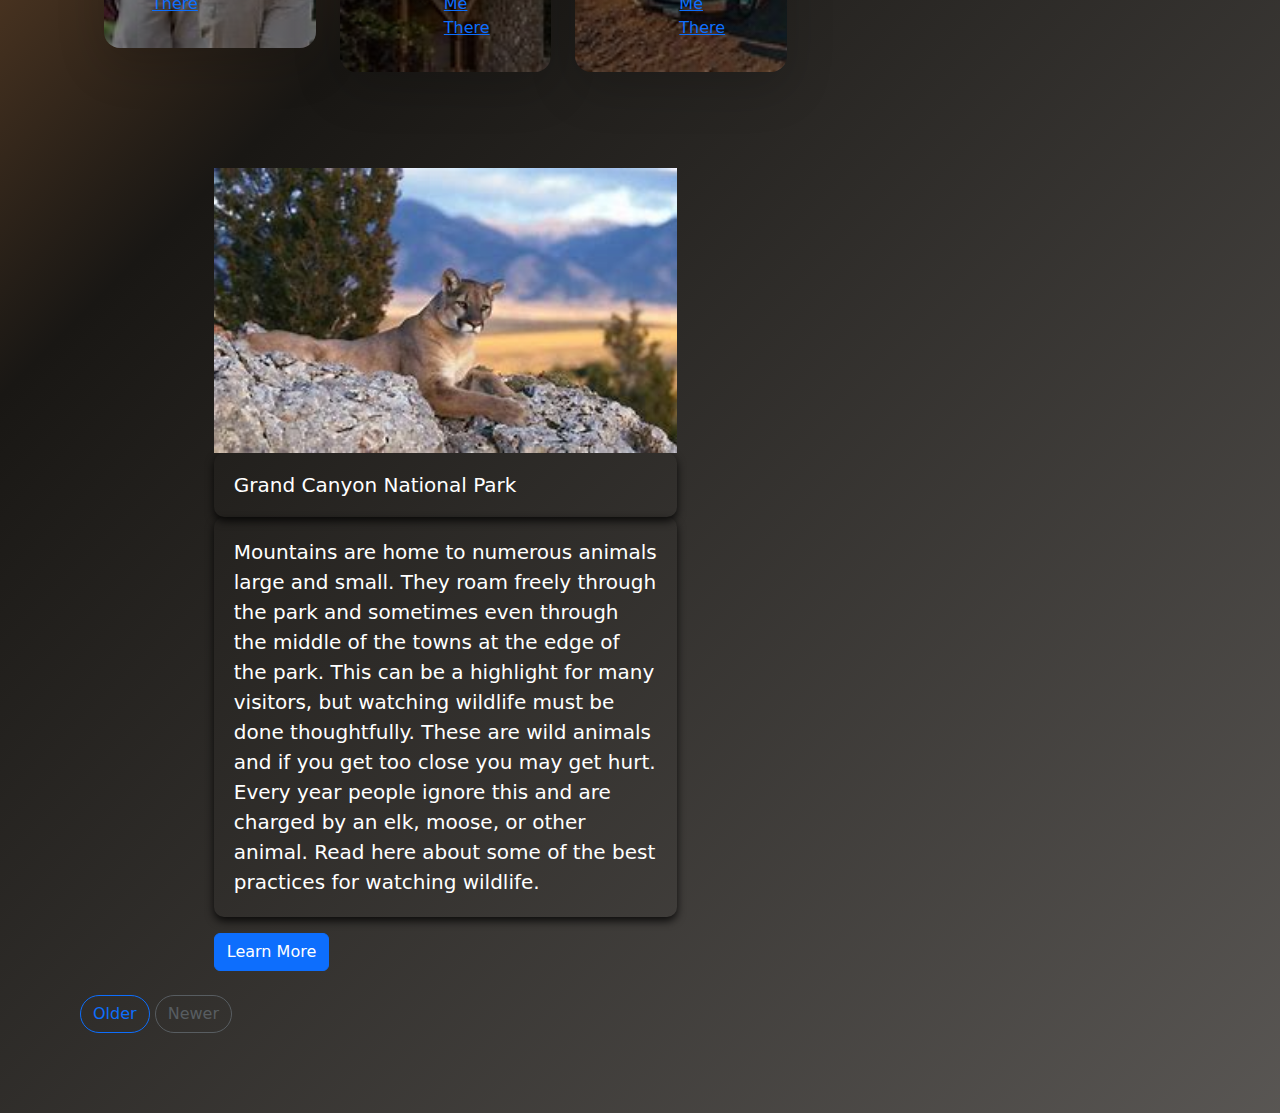
==== commit 9e9211fd: "updating mountains css" ====
--- a/mountains.html
+++ b/mountains.html
@@ -24,7 +24,7 @@
   <header>
     <nav class="navbar">
       <div class="container">
-        <a href="#" class="logo">Logo</a>
+        <a href="/images/log1.jpg" class="logo"></a>
         <ul class="nav-links">
           <li><a href="index.html">Home</a></li>
           <li><a href="parks.html">Parks</a></li>
--- a/css/mountains.css
+++ b/css/mountains.css
@@ -62,6 +62,7 @@
 .jumbotron {
   position: relative;
   background-image: url('/images/212699.jpg');
+  
   background-size: cover;
   height: 500px; /* Adjust the height as needed */
 }
--- a/css/mountains.css
+++ b/css/mountains.css
@@ -62,6 +62,7 @@
 .jumbotron {
   position: relative;
   background-image: url('/images/212699.jpg');
+  
   background-size: cover;
   height: 500px; /* Adjust the height as needed */
 }
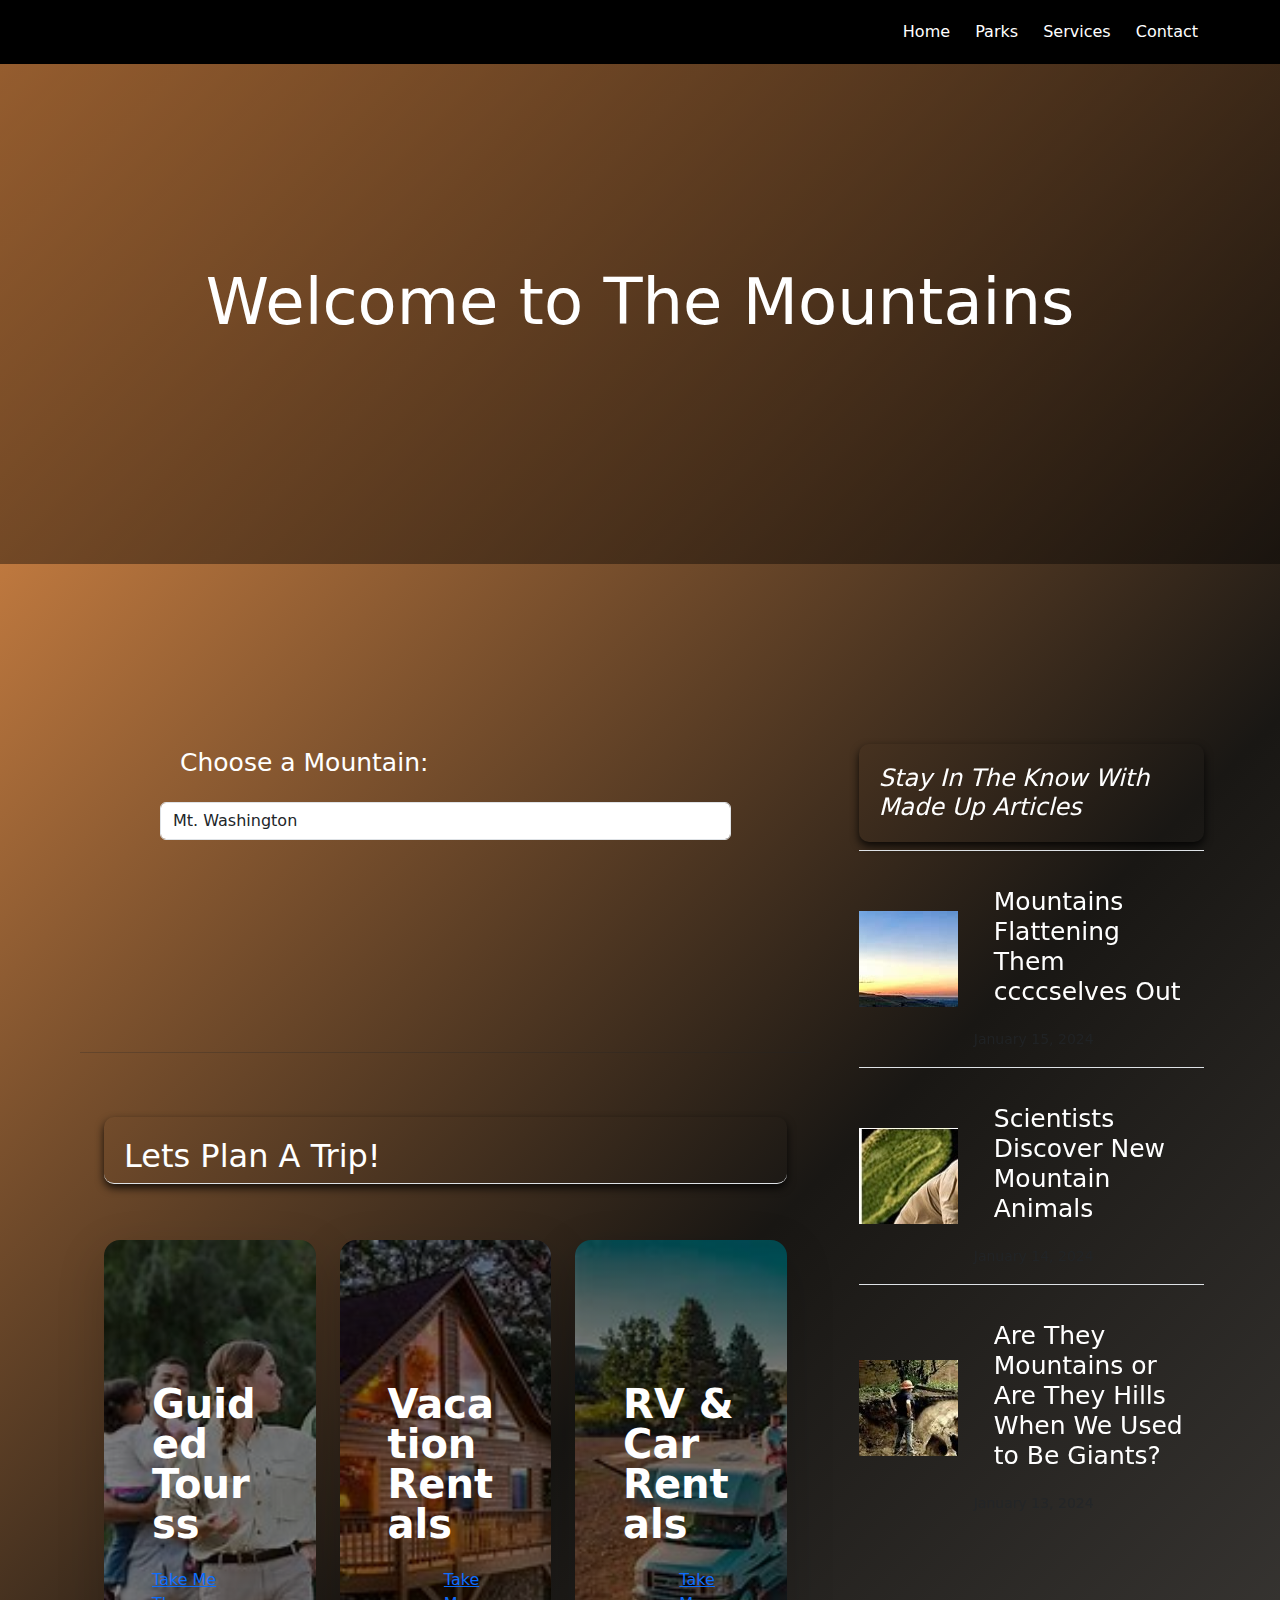
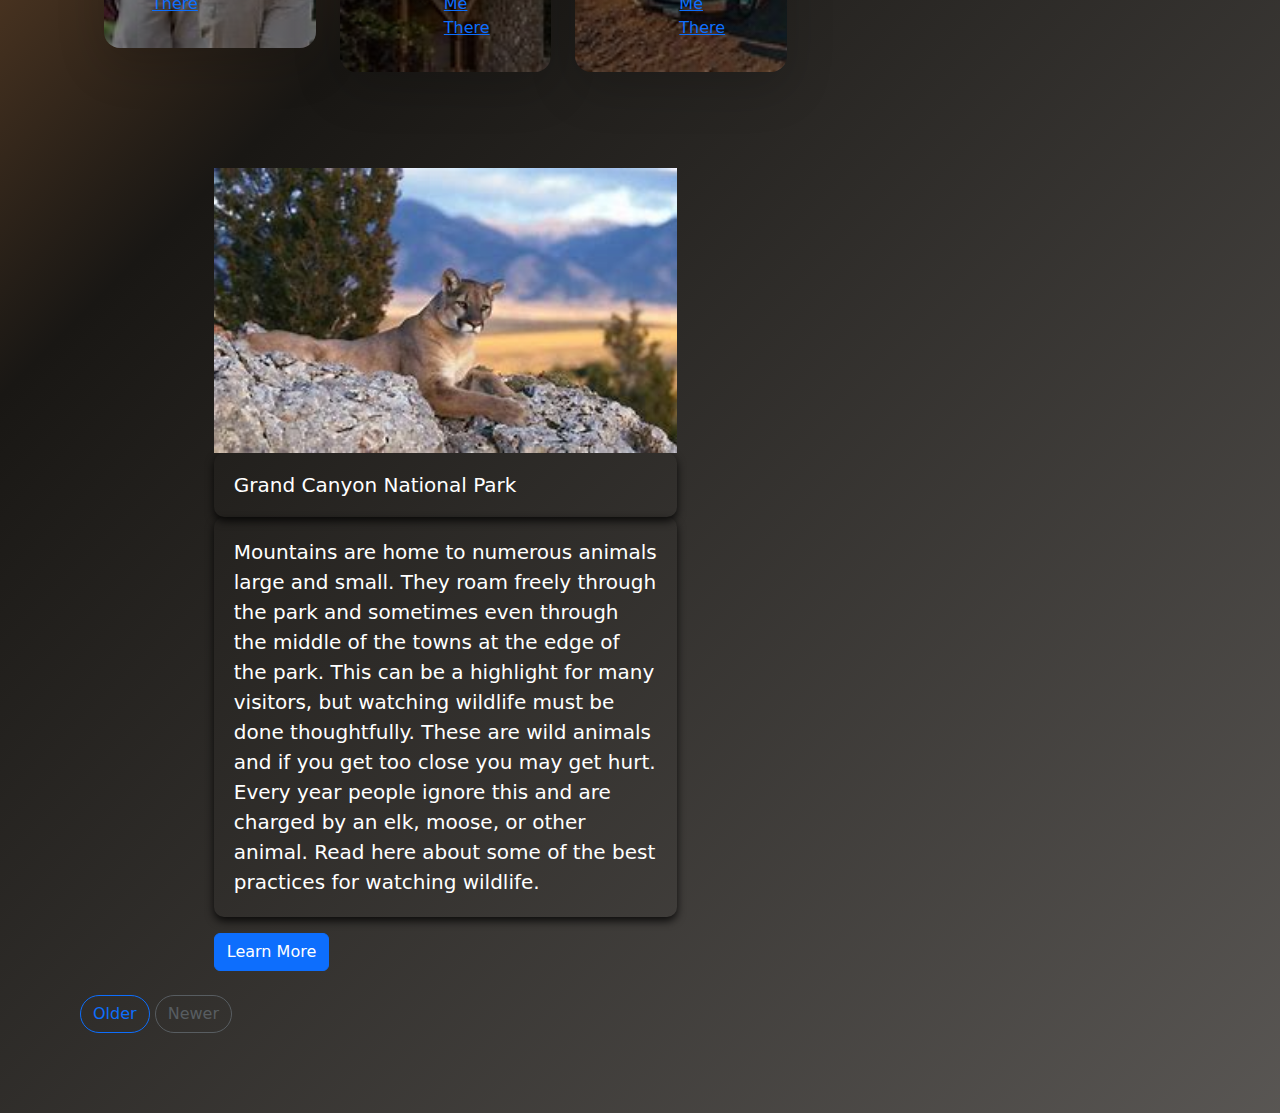
==== commit 4fbd51b4: "Update mountains.html" ====
--- a/mountains.html
+++ b/mountains.html
@@ -50,116 +50,121 @@
 
 
           <article class="blog-post">
-            
+
             <div class="form-group">
               <label for="mountainDropdown">Choose a Mountain:</label>
               <select class="form-control" id="mountainDropdown" name="dropdown">
               </select>
               <div id="mountainInfo"></div> <!-- Info will be displayed here -->
-          </div>
-          
+            </div>
+
             </p>
           </article>
-            <hr>
-            <div class="b-example-divider"></div>
-
-            <div class="container px-4 py-5" id="custom-cards">
-              <h2 class="pb-2 border-bottom">Lets Plan A Trip! </h2>
-
-              <div class="row row-cols-1 row-cols-lg-3 align-items-stretch g-4 py-5">
-                <div class="col">
-                  <div class="card card-cover h-200 overflow-hidden text-bg-dark rounded-4 shadow-lg" style="background-repeat: no-repeat; background-image:  linear-gradient(rgba(0, 0, 0, 0.5), rgba(0, 0, 0, 0.5)),
+          <hr>
+          <div class="b-example-divider"></div>
+
+          <div class="container px-4 py-5" id="custom-cards">
+            <h2 class="pb-2 border-bottom">Lets Plan A Trip! </h2>
+
+            <div class="row row-cols-1 row-cols-lg-3 align-items-stretch g-4 py-5">
+              <div class="col">
+                <div class="card card-cover h-200 overflow-hidden text-bg-dark rounded-4 shadow-lg" style="background-repeat: no-repeat; background-image:  linear-gradient(rgba(0, 0, 0, 0.5), rgba(0, 0, 0, 0.5)),
         url(/images/tours.jpeg);background-size: cover">
-                    <div class="d-flex flex-column h-100 p-5 pb-3 text-white text-shadow-1">
-                      <h3 class="pt-5 mt-5 mb-4 display-6 lh-1 fw-bold">Guided Tourss</h3>
-                      <ul class="d-flex list-unstyled mt-auto">
-                        <li class="me-auto">
-                        </li>
-                        <li class="d-flex align-items-center me-3">
-                          <a href="mountains.html" class="slide-link">Take Me There</a>
-                        <li class="d-flex align-items-center">
-                          <svg class="bi me-2" width="1em" height="1em">
-                            <use xlink:href="#calendar3" />
-                          </svg>
-                        </li>
-                      </ul>
-                    </div>
-                  </div>
-                </div>
-
-                <div class="col">
-                  <div class="card card-cover h-200 overflow-hidden text-bg-dark rounded-4 shadow-lg" style="background-repeat: no-repeat; background-image:  linear-gradient(rgba(0, 0, 0, 0.5), rgba(0, 0, 0, 0.5)),
+                  <div class="d-flex flex-column h-100 p-5 pb-3 text-white text-shadow-1">
+                    <h3 class="pt-5 mt-5 mb-4 display-6 lh-1 fw-bold">Guided Tourss</h3>
+                    <ul class="d-flex list-unstyled mt-auto">
+                      <li class="me-auto">
+                      </li>
+                      <li class="d-flex align-items-center me-3">
+                        <a href="mountains.html" class="slide-link">Take Me There</a>
+                      <li class="d-flex align-items-center">
+                        <svg class="bi me-2" width="1em" height="1em">
+                          <use xlink:href="#calendar3" />
+                        </svg>
+                      </li>
+                    </ul>
+                  </div>
+                </div>
+              </div>
+
+              <div class="col">
+                <div class="card card-cover h-200 overflow-hidden text-bg-dark rounded-4 shadow-lg" style="background-repeat: no-repeat; background-image:  linear-gradient(rgba(0, 0, 0, 0.5), rgba(0, 0, 0, 0.5)),
         url(/images/vacation.jpeg);background-size: cover">
-                    <div class="d-flex flex-column h-100 p-5 pb-3 text-white text-shadow-1">
-                      <h3 class="pt-5 mt-5 mb-4 display-6 lh-1 fw-bold">Vacation Rentals</h3>
-                      <ul class="d-flex list-unstyled mt-auto">
-                        <li class="me-auto">
-                        </li>
-                        <li class="d-flex align-items-center me-3">
-                          <svg class="bi me-2" width="1em" height="1em">
-                            <use xlink:href="#geo-fill" />
-                          </svg>
-                        </li>
-                        <li class="d-flex align-items-center">
-                          <svg class="bi me-2" width="1em" height="1em">
-                            <use xlink:href="#calendar3" />
-                          </svg>
-                          <a href="#" class="slide-link">Take Me There</a>
-                        </li>
-                      </ul>
-                    </div>
-                  </div>
-                </div>
-
-                <div class="col">
-                  <div class="card card-cover h-200 overflow-hidden text-bg-dark rounded-4 shadow-lg" style="background-repeat: no-repeat; background-image:  linear-gradient(rgba(0, 0, 0, 0.5), rgba(0, 0, 0, 0.5)),
+                  <div class="d-flex flex-column h-100 p-5 pb-3 text-white text-shadow-1">
+                    <h3 class="pt-5 mt-5 mb-4 display-6 lh-1 fw-bold">Vacation Rentals</h3>
+                    <ul class="d-flex list-unstyled mt-auto">
+                      <li class="me-auto">
+                      </li>
+                      <li class="d-flex align-items-center me-3">
+                        <svg class="bi me-2" width="1em" height="1em">
+                          <use xlink:href="#geo-fill" />
+                        </svg>
+                      </li>
+                      <li class="d-flex align-items-center">
+                        <svg class="bi me-2" width="1em" height="1em">
+                          <use xlink:href="#calendar3" />
+                        </svg>
+                        <a href="#" class="slide-link">Take Me There</a>
+                      </li>
+                    </ul>
+                  </div>
+                </div>
+              </div>
+
+              <div class="col">
+                <div class="card card-cover h-200 overflow-hidden text-bg-dark rounded-4 shadow-lg" style="background-repeat: no-repeat; background-image:  linear-gradient(rgba(0, 0, 0, 0.5), rgba(0, 0, 0, 0.5)),
         url(/images/rve.jpeg);background-size: cover">
-                    <div class="d-flex flex-column h-100 p-5 pb-3 text-shadow-1">
-                      <h3 class="pt-5 mt-5 mb-4 display-6 lh-1 fw-bold">RV & Car Rentals</h3>
-                      <ul class="d-flex list-unstyled mt-auto">
-                        <li class="me-auto">
-                        </li>
-                        <li class="d-flex align-items-center me-3">
-                          <svg class="bi me-2" width="1em" height="1em">
-                            <use xlink:href="#geo-fill" />
-                          </svg>
-                        </li>
-                        <li class="d-flex align-items-center">
-                          <svg class="bi me-2" width="1em" height="1em">
-                            <use xlink:href="#calendar3" />
-                          </svg>
-                          <a href="mountains.html" class="slide-link">Take Me There</a>
-                        </li>
-                      </ul>
-                    </div>
-                  </div>
-                </div>
-              </div>
-            </div>
-           <div class="container">
-    <div class="row justify-content-center">
-        <div class="col-md-8 mb-4">
-            <div class="card1">
-                <img src="/images/lion.jpeg" class="card-img-top" alt="...">
-                <div class="card-body">
+                  <div class="d-flex flex-column h-100 p-5 pb-3 text-shadow-1">
+                    <h3 class="pt-5 mt-5 mb-4 display-6 lh-1 fw-bold">RV & Car Rentals</h3>
+                    <ul class="d-flex list-unstyled mt-auto">
+                      <li class="me-auto">
+                      </li>
+                      <li class="d-flex align-items-center me-3">
+                        <svg class="bi me-2" width="1em" height="1em">
+                          <use xlink:href="#geo-fill" />
+                        </svg>
+                      </li>
+                      <li class="d-flex align-items-center">
+                        <svg class="bi me-2" width="1em" height="1em">
+                          <use xlink:href="#calendar3" />
+                        </svg>
+                        <a href="mountains.html" class="slide-link">Take Me There</a>
+                      </li>
+                    </ul>
+                  </div>
+                </div>
+              </div>
+            </div>
+          </div>
+          <div class="container">
+            <div class="row justify-content-center">
+              <div class="col-md-8 mb-4">
+                <div class="card1">
+                  <img src="/images/lion.jpeg" class="card-img-top" alt="...">
+                  <div class="card-body">
                     <h5 class="card-title">Grand Canyon National Park</h5>
-                    <p class="card-text">Mountains are home to numerous animals large and small. They roam freely through the park and sometimes even through the middle of the towns at the edge of the park. This can be a highlight for many visitors, but watching wildlife must be done thoughtfully. These are wild animals and if you get too close you may get hurt. Every year people ignore this and are charged by an elk, moose, or other animal. Read here about some of the best practices for watching wildlife.</p>
+                    <p class="card-text">Mountains are home to numerous animals large and small. They roam freely
+                      through the park and sometimes even through the middle of the towns at the edge of the park. This
+                      can be a highlight for many visitors, but watching wildlife must be done thoughtfully. These are
+                      wild animals and if you get too close you may get hurt. Every year people ignore this and are
+                      charged by an elk, moose, or other animal. Read here about some of the best practices for watching
+                      wildlife.</p>
                     <a href="#" class="btn btn-primary">Learn More</a>
-                </div>
-            </div>
-        </div>
-    </div>
-</div>
-
-          
-           
-
-
-
-            <nav class="blog-pagination" aria-label="Pagination">
-              <a class="btn btn-outline-primary rounded-pill" href="#">Older</a>
-              <a class="btn btn-outline-secondary rounded-pill disabled" aria-disabled="true">Newer</a>
-            </nav>
+                  </div>
+                </div>
+              </div>
+            </div>
+          </div>
+
+
+
+
+
+
+          <nav class="blog-pagination" aria-label="Pagination">
+            <a class="btn btn-outline-primary rounded-pill" href="#">Older</a>
+            <a class="btn btn-outline-secondary rounded-pill disabled" aria-disabled="true">Newer</a>
+          </nav>
 
         </div>
 
@@ -179,7 +184,7 @@
                         <rect width="100%" height="100%" fill="#777" />
                     </svg>
                     <div class="col-lg-8">
-                      <h6 class="mb-0">Mountains Flattening Themselves Out</h6>
+                      <h6 class="mb-0">Mountains Flattening Them                                                                                                                                    ccccselves Out</h6>
                       <small class="text-body-secondary">January 15, 2024</small>
                     </div>
                   </a>
@@ -194,7 +199,7 @@
                         <rect width="100%" height="100%" fill="#777" />
                     </svg>
                     <div class="col-lg-8">
-                      <h6 class="mb-0">Scientists Discover New  Mountain Animals </h6>
+                      <h6 class="mb-0">Scientists Discover New Mountain Animals </h6>
                       <small class="text-body-secondary">January 14, 2024</small>
                     </div>
                   </a>
@@ -216,16 +221,15 @@
                 </li>
               </ul>
             </div>
-    
-
+    </article>
   </main>
 
 
 
 
   <script src="https://cdn.jsdelivr.net/npm/bootstrap@5.3.3/dist/js/bootstrap.bundle.min.js"
-  integrity="sha384-YvpcrYf0tY3lHB60NNkmXc5s9fDVZLESaAA55NDzOxhy9GkcIdslK1eN7N6jIeHz"
-  crossorigin="anonymous"></script>
+    integrity="sha384-YvpcrYf0tY3lHB60NNkmXc5s9fDVZLESaAA55NDzOxhy9GkcIdslK1eN7N6jIeHz"
+    crossorigin="anonymous"></script>
   <script src="https://code.jquery.com/jquery-3.5.1.slim.min.js"></script>
   <script src="https://cdn.jsdelivr.net/npm/@popperjs/core@2.5.4/dist/umd/popper.min.js"></script>
   <script src="https://stackpath.bootstrapcdn.com/bootstrap/4.5.2/js/bootstrap.min.js"></script>
--- a/css/mountains.css
+++ b/css/mountains.css
@@ -122,7 +122,6 @@
 }
 #mountainInfo{
   padding-top: 100px
-
 }
   
 #form-group{
--- a/css/mountains.css
+++ b/css/mountains.css
@@ -122,7 +122,6 @@
 }
 #mountainInfo{
   padding-top: 100px
-
 }
   
 #form-group{
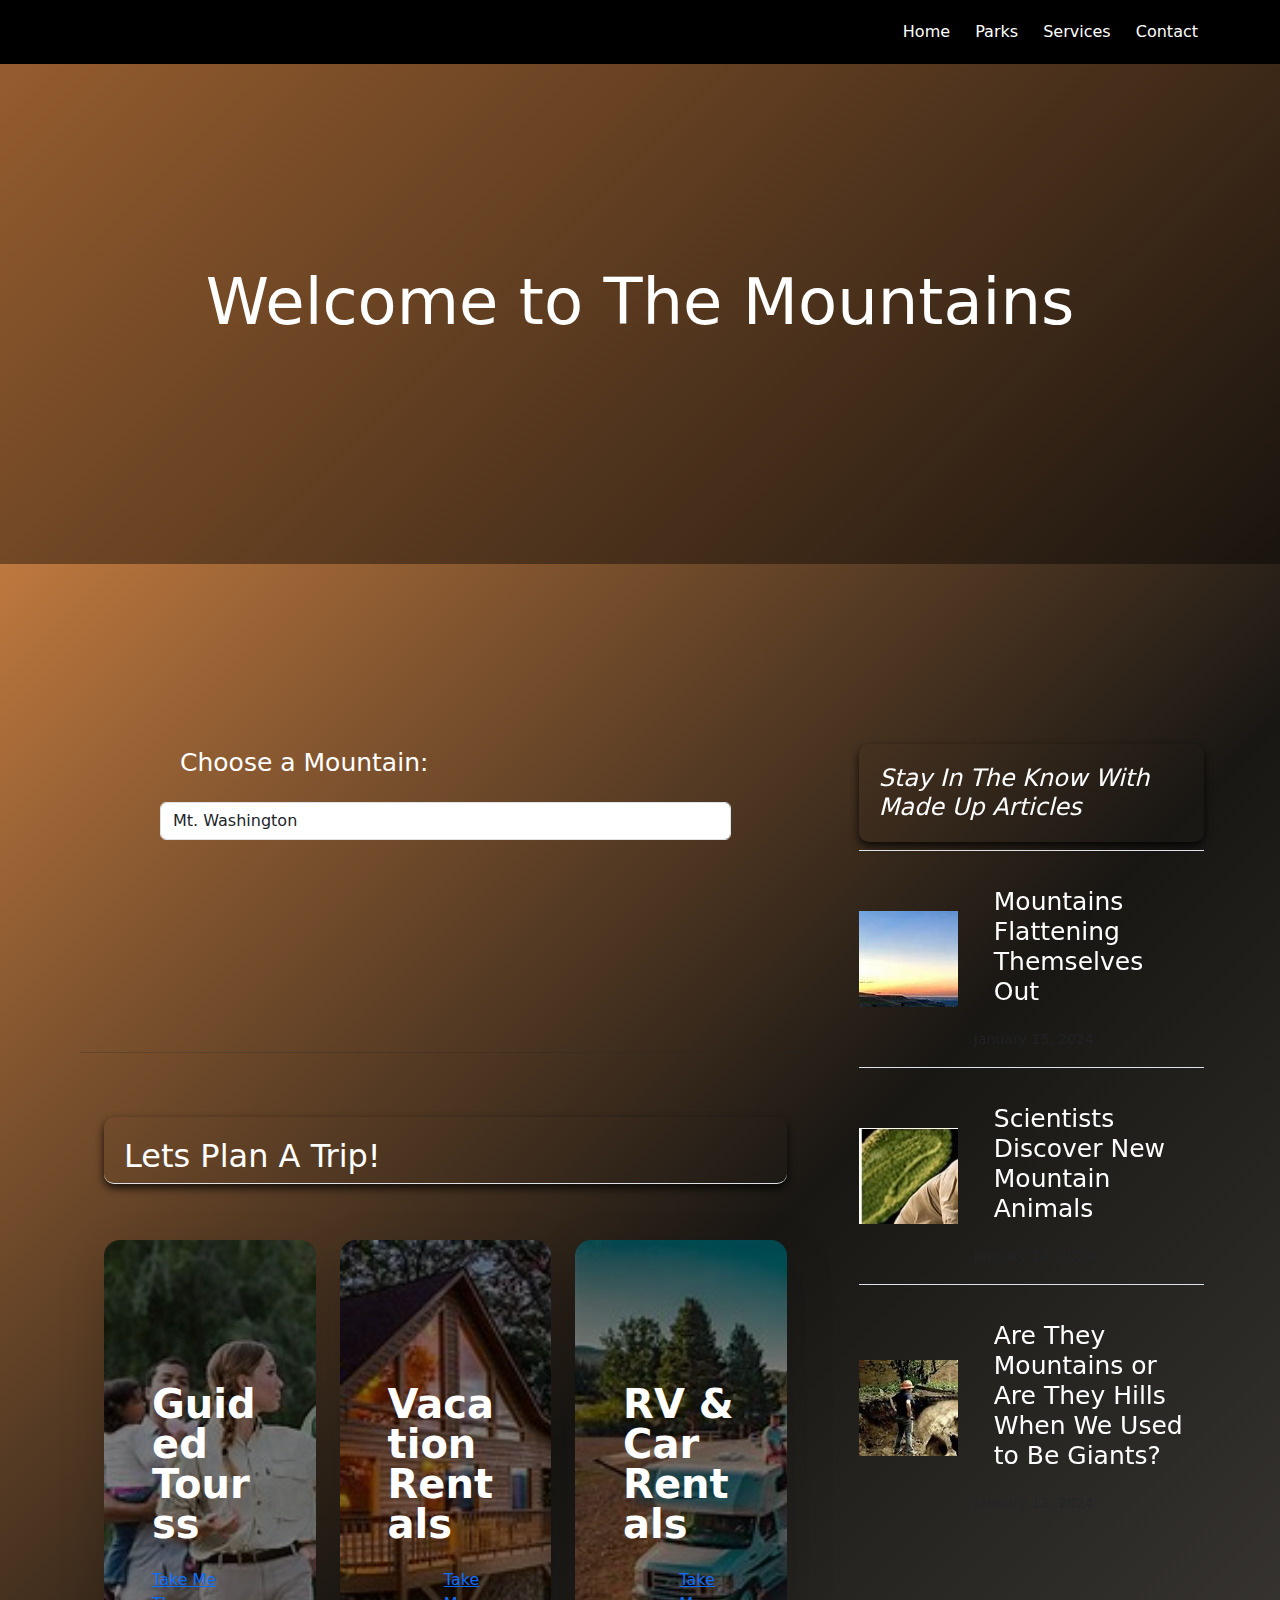
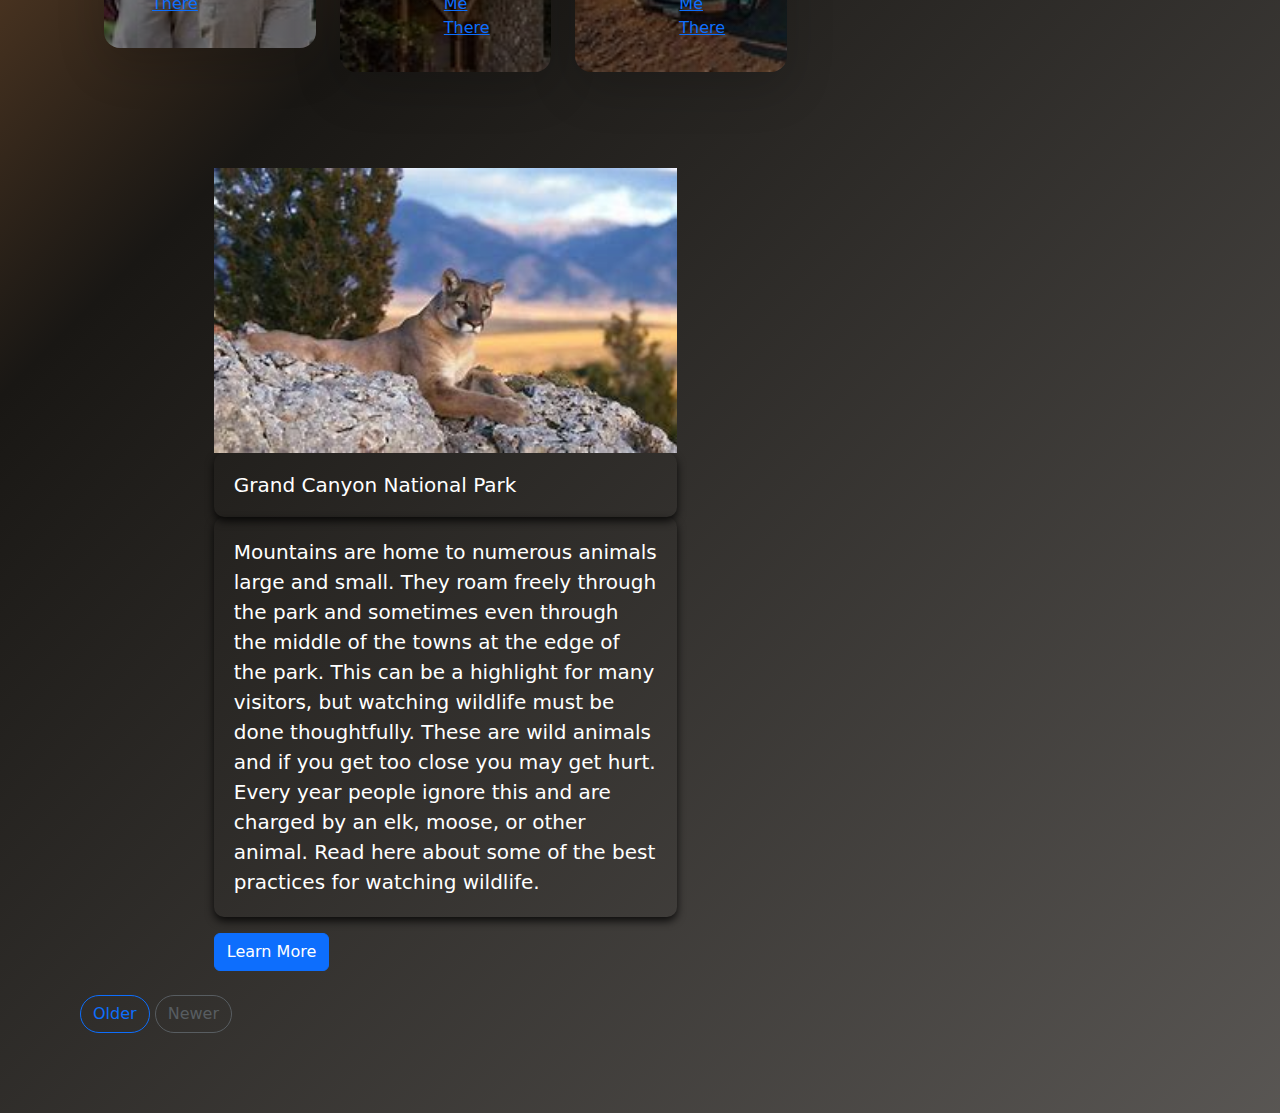
==== commit 15eb980c: "Update mountains.html" ====
--- a/mountains.html
+++ b/mountains.html
@@ -184,7 +184,7 @@
                         <rect width="100%" height="100%" fill="#777" />
                     </svg>
                     <div class="col-lg-8">
-                      <h6 class="mb-0">Mountains Flattening Them                                                                                                                                    ccccselves Out</h6>
+                      <h6 class="mb-0">Mountains Flattening Themselves Out</h6>
                       <small class="text-body-secondary">January 15, 2024</small>
                     </div>
                   </a>
